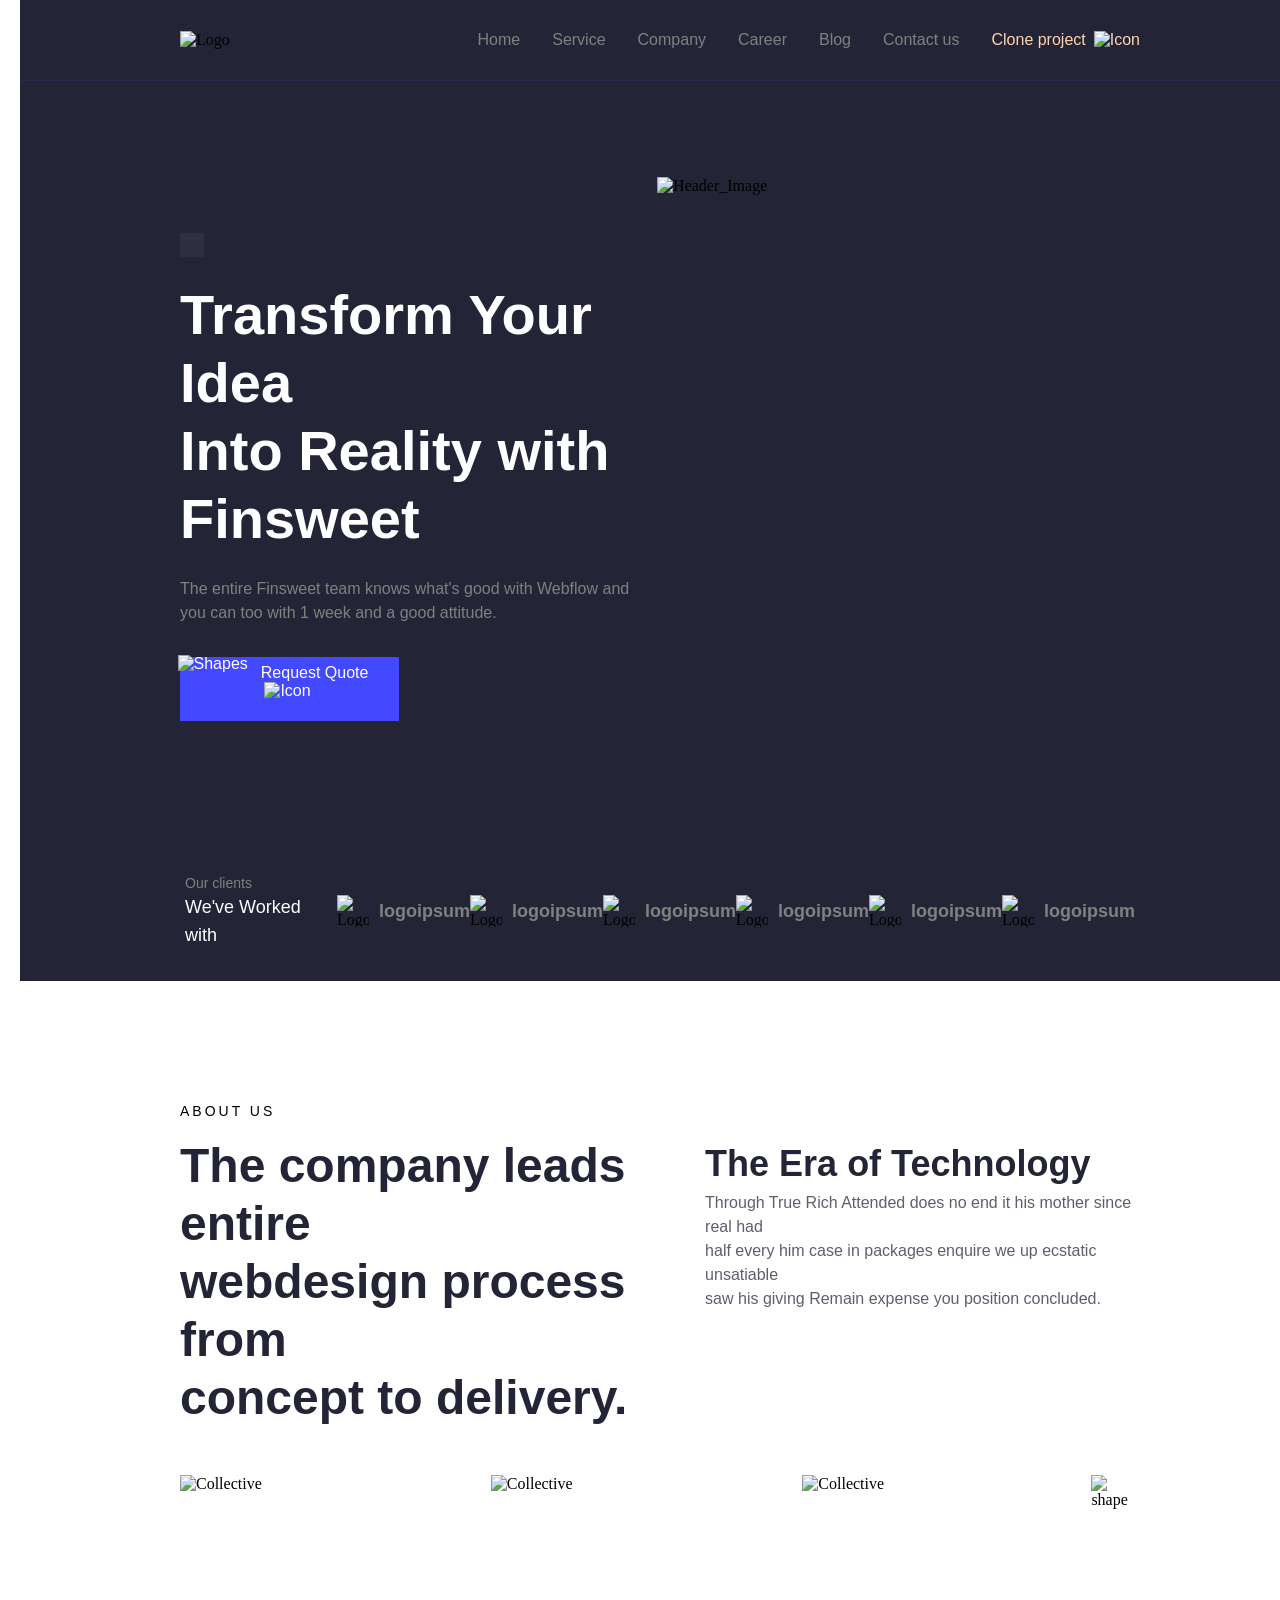
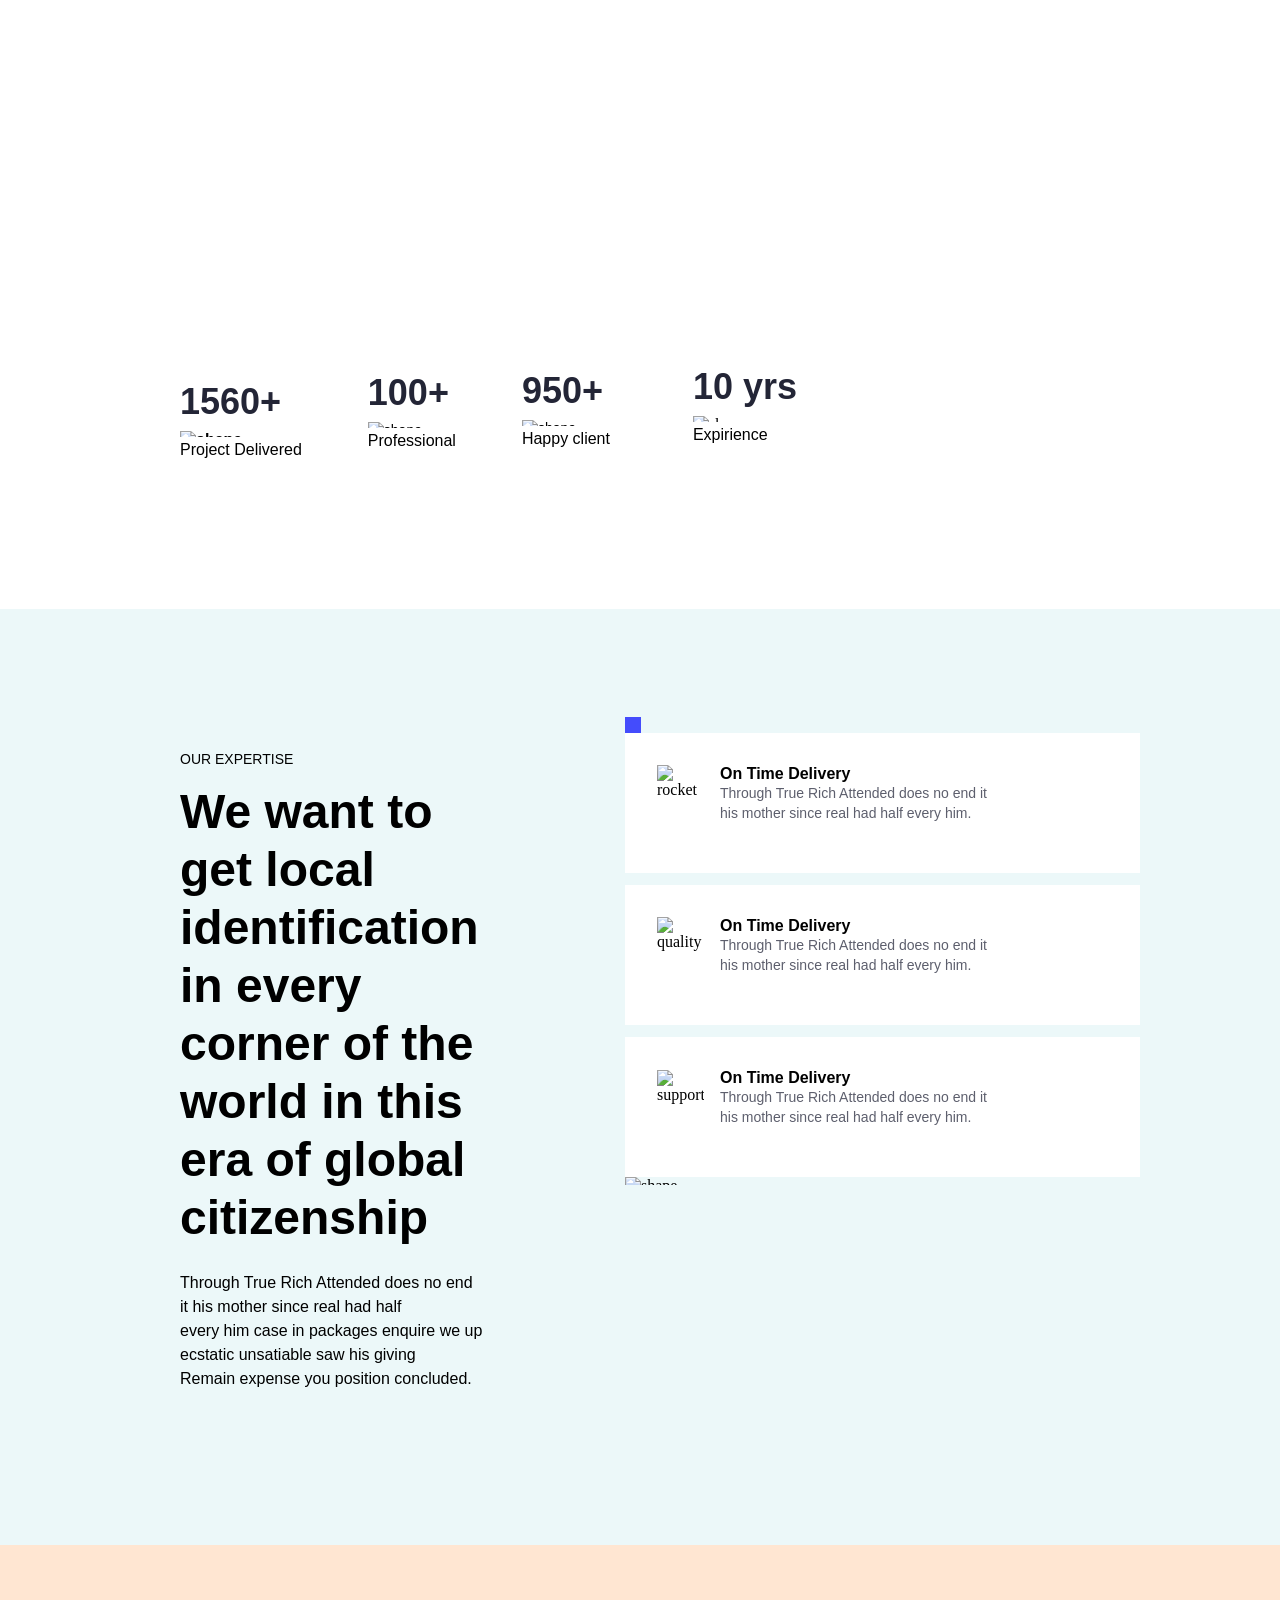
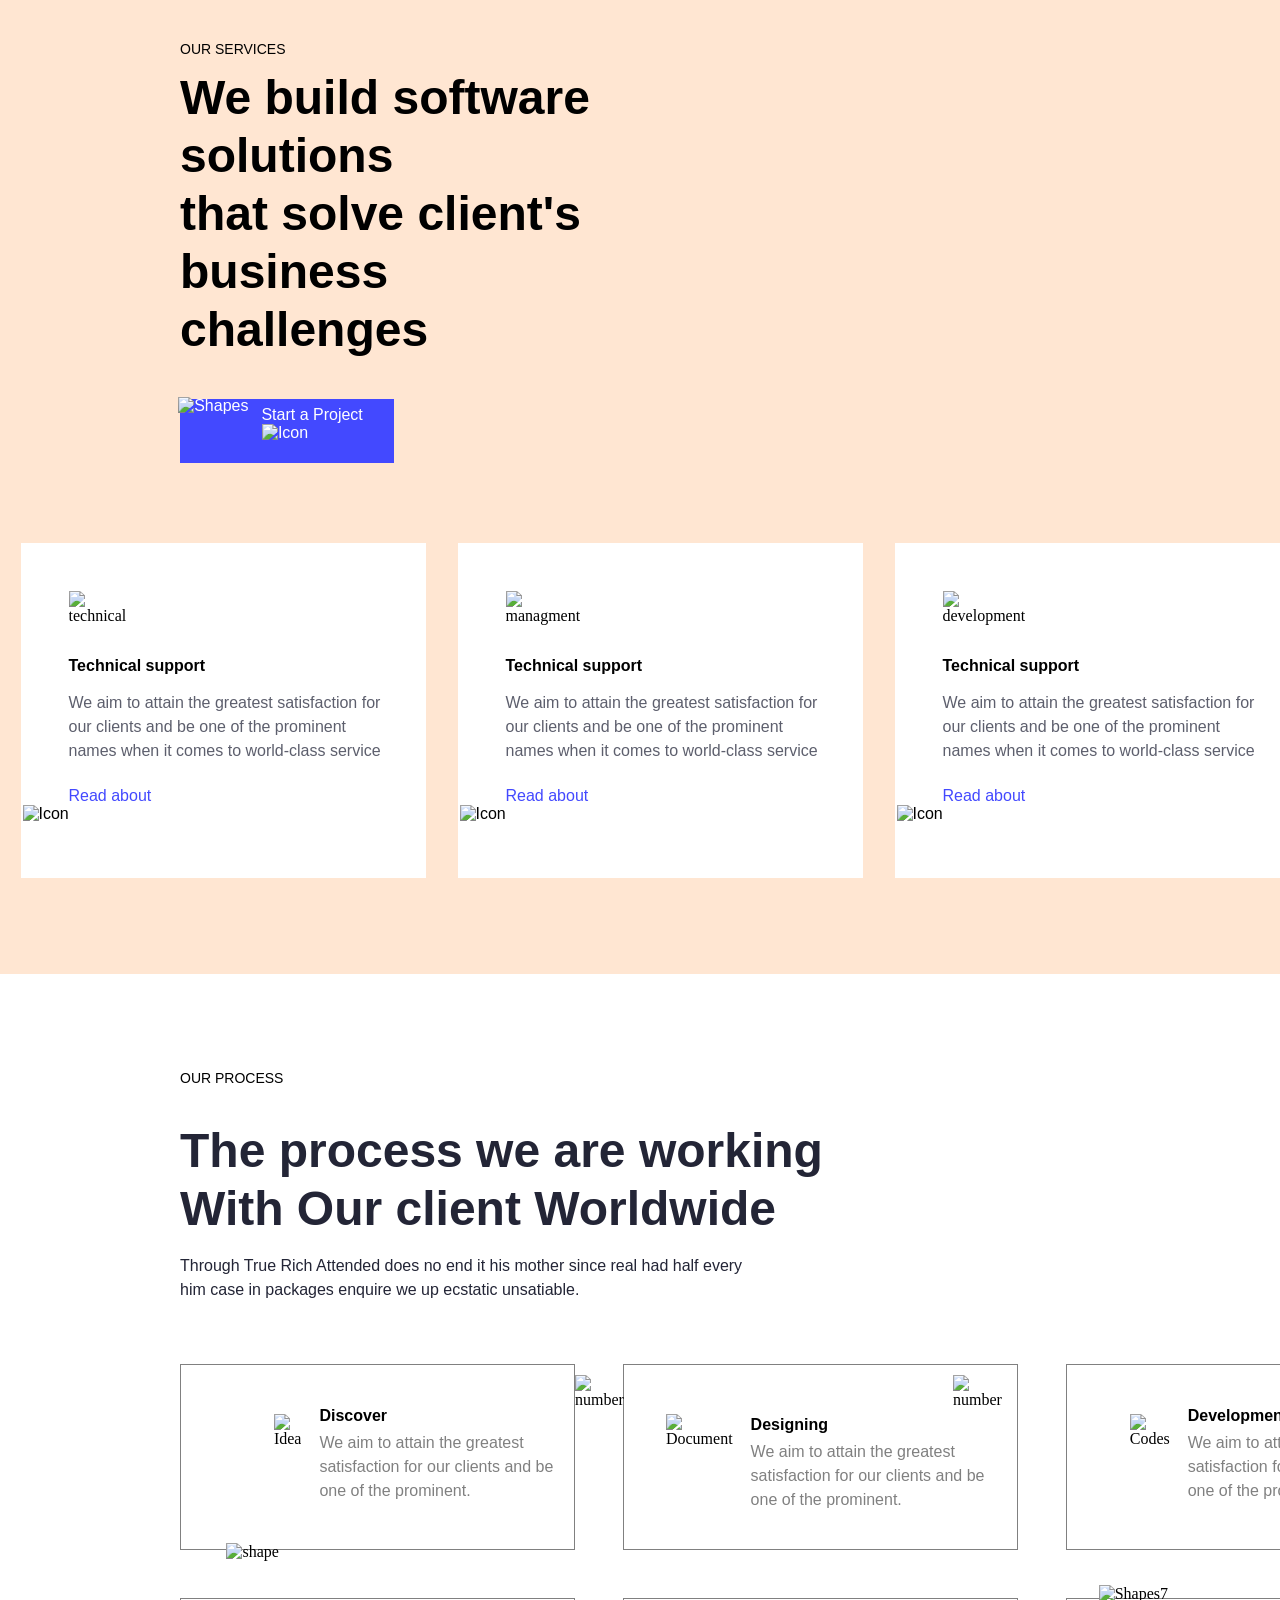
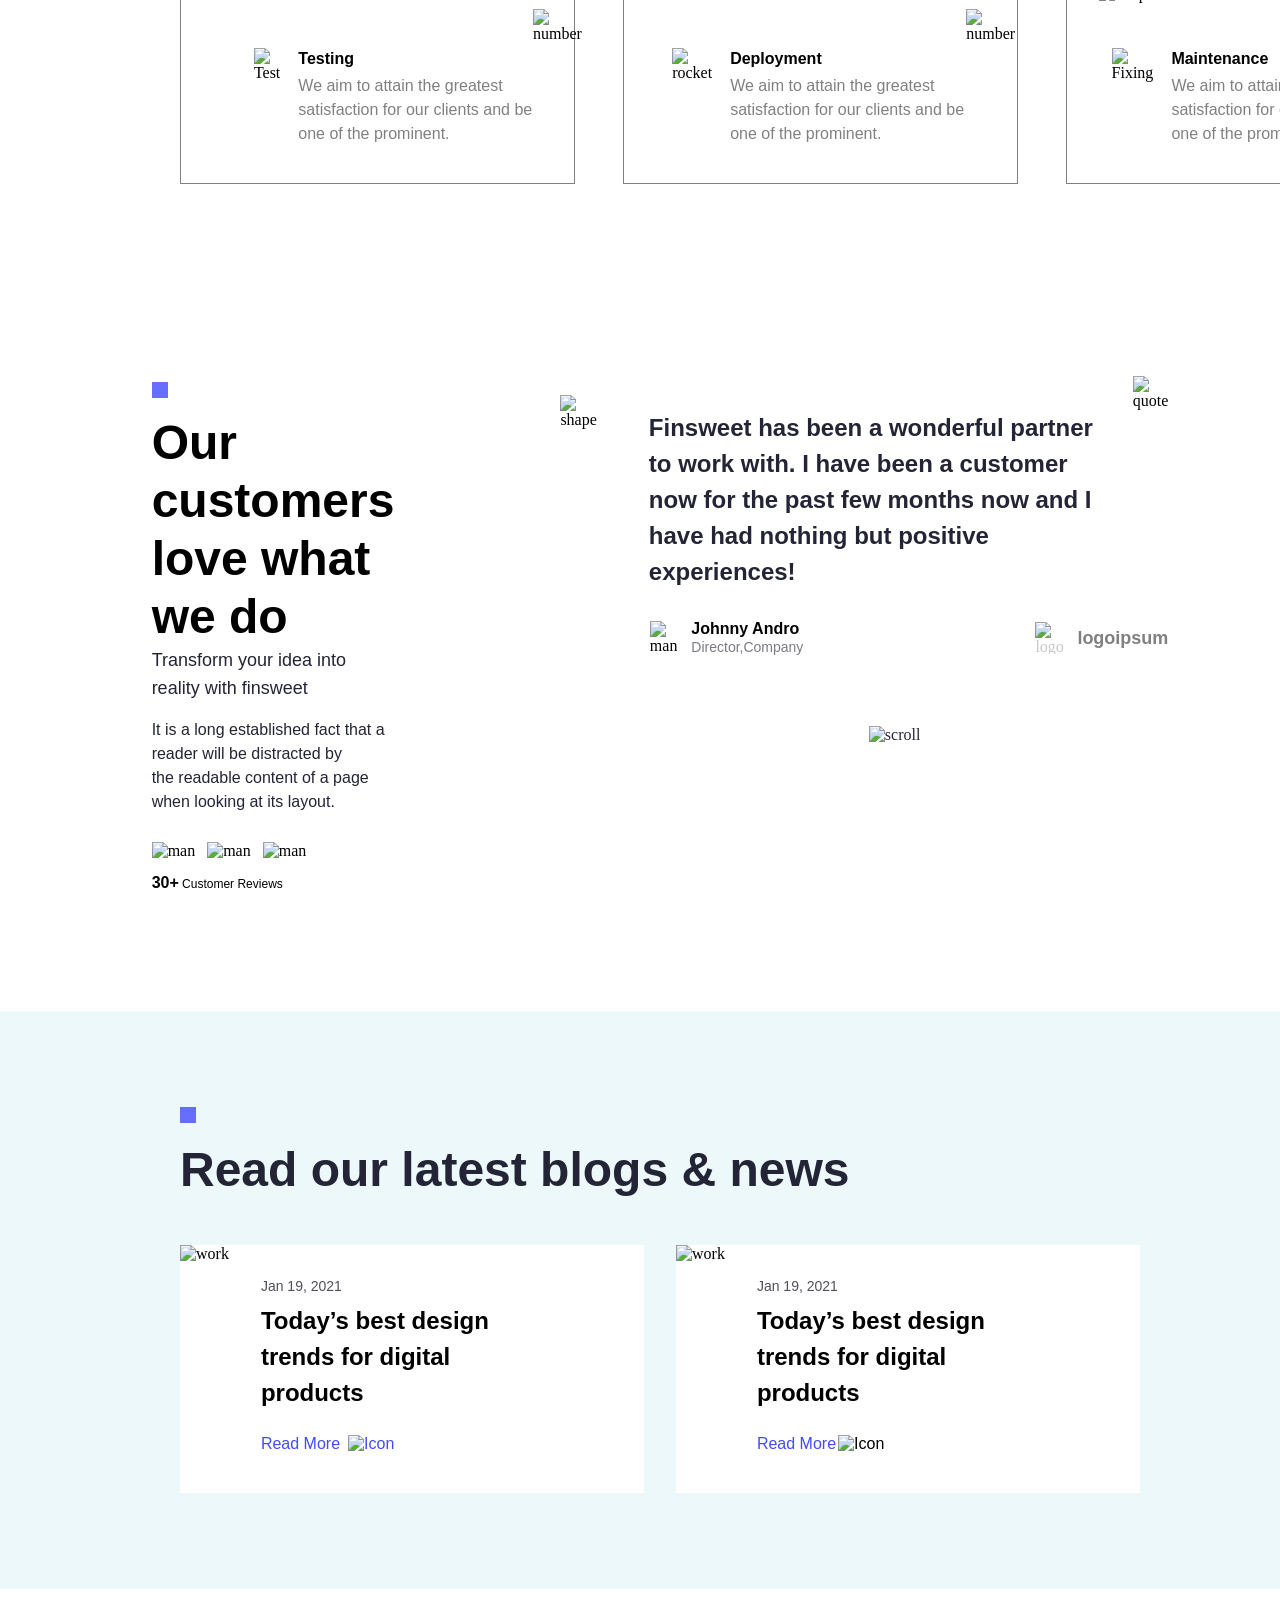
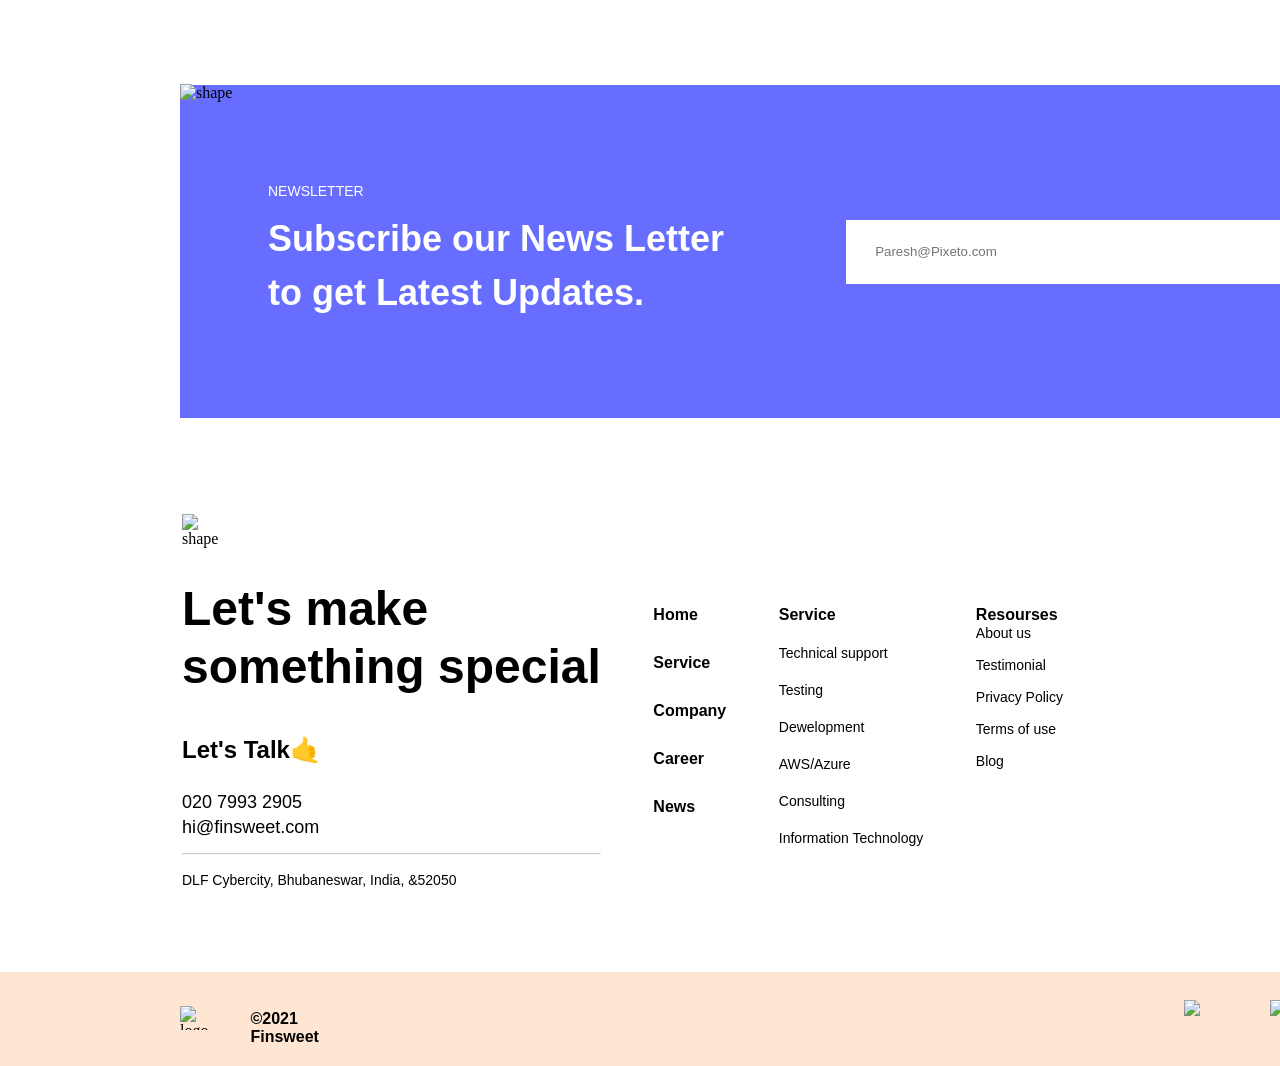
==== index.html @ eab11a41 "Rename Exam.html to index.html" ====
<!DOCTYPE html>
<html lang="en">
<head>
    <meta charset="UTF-8">
    <meta name="viewport" content="width=device-width, initial-scale=1.0">
    <title>Document</title>
    <link rel="stylesheet" href="style.css">
</head>
<body>
    <header>
        <div class="container">
            <nav>
                <div class="Logo">
                    <img src="Exam_img/Logo (1).svg" alt="Logo"/>
                </div>
                <div class="navbar-links">
                    <ul class="links">
                        <li><a class="navbar" href="Exam.html">Home</a></li>
                        <li><a class="navbar" href="Exam.html">Service</a></li>
                        <li><a class="navbar" href="Exam.html">Company</a></li>
                        <li><a class="navbar" href="Exam.html">Career</a></li>
                        <li><a class="navbar" href="Exam.html">Blog</a></li>
                        <li><a class="navbar" href="Exam.html">Contact us</a></li>
                        <li><a class="link2 navbar" href="file:///C:/Users/User/Desktop/Fullstack%20N4/11-dars/uy%20ishi/11-uy%20ishi.html">Clone project<img class="icon_img" src="Exam_img/Icon.png" alt="Icon"/></a></li>
                    </ul>
                </div>
            </nav>
            <section class="box">
                <div class="text">
                    <div class="cube"></div>
                    <h1>Transform Your Idea<br> Into Reality with<br> Finsweet</h1>
                    <p class="text1">The entire Finsweet team knows what's good with Webflow and<br> you can too with 1 week and a good attitude.</p>
                    <button><img class="shape" src="Exam_img/Shapes.svg" alt="Shapes"/><span class="btnt">Request Quote<img class="btn" src="Exam_img/Icon.png" alt="Icon"/></span></button>
                </div>
                <img class="Head_img" src="Exam_img/Header_Image.png" alt="Header_Image"/>
            </section>
            <div class="clients-container">
                <div class="clients-title">
                <p class="title1">Our clients</p>
                <p class="title2">We've Worked with</p>
            </div>
            <div class="client">
            <img src="Exam_img/Vector2.png" alt="Logo">
        <p>logoipsum</p>
    </div>

    <div class="client">
        <img src="Exam_img/Vector2.png" alt="Logo">
        <p>logoipsum</p>
    </div>

    <div class="client">
        <img src="Exam_img/Vector2.png" alt="Logo">
        <p>logoipsum</p>
    </div>
    <div class="client">
        <img src="Exam_img/Vector2.png" alt="Logo">
        <p>logoipsum</p>
    </div>
    <div class="client">
        <img src="Exam_img/Vector2.png" alt="Logo">
        <p>logoipsum</p>
    </div>
    <div class="client">
        <img src="Exam_img/Vector2.png" alt="Logo">
        <p>logoipsum</p>
    </div>
</div>
        </div>
    </header>
    <main>
    <section class="box2">
        <div class="About-container">
            <p class="About">About us</p>
            <div class="main-text">
                <h2 class="text3">The company leads entire<br> webdesign process from<br> concept to delivery.</h2>
            <div class="content-text">
                <h3 class="text4">The Era of Technology</h3>
                <p class="text5">Through True Rich Attended does no end it his mother since real had<br>
                    half every him case in packages enquire we up ecstatic unsatiable<br> saw his giving Remain expense you position concluded.</p>
                </div>
            </div>
            <div class="inner">
            <div class="images">
                <img class="center_img1" src="Exam_img/Image_1.png" alt="Collective"/>
                <img class="center_img2" src="Exam_img/Image_2.png" alt="Collective"/>
                <img class="center_img3" src="Exam_img/Image_3.png" alt="Collective"/>
                <img class="border_img1" src="Exam_img/Shapes2.png" alt="shape"/>
            </div>
            <div class="down-text">
                <div class="column1">
                <span class="min-text">
                    1560+
                </span>
                <img class="line_shape" src="Exam_img/Shapes3.png" alt="shape"/>
                <span class="min-text1">Project Delivered</span>
            </div>
            <div class="column2">
                <span class="min-text">
                    100+
                </span>
                <img class="line_shape" src="Exam_img/Shapes3.png" alt="shape"/>
                <span class="min-text1">Professional</span>
            </div>
            <div class="column3">
                <span class="min-text">
                    950+
                </span>
                <img class="line_shape" src="Exam_img/Shapes3.png" alt="shape"/>
                <span class="min-text1">Happy client</span>
            </div>
            <div class="column4">
                <span class="min-text">
                    10 yrs
                </span>
                
                <img class="line_shape" src="Exam_img/Shapes3.png" alt="shape"/>
                <span class="min-text1">Expirience</span>
            </div>
        </div>
                <div class="link">
                    <a class="Read" href="11-uy_ishi.html">Read about us<img class="icon_img2" src="Exam_img/Icon2.png" alt="Icon"/></a>
                </div>
            </div>
        </div>
        </div>
    </section>
    <section class="box3">
            <div class="Our-expertise">
                <div class="main-text2">
                <p class="Expertise">Our Expertise</p>
                <h4 class="text6">
                    We want to get local<br> identification in every<br> corner of the world in this<br> era of global citizenship
                </h4>
                <p class="text7">
                    Through True Rich Attended does no end it his mother since real had half<br> every him case in packages enquire we up ecstatic unsatiable saw his giving<br> Remain expense you position concluded.
                </p>
            </div>
            <div class="advantage">
                <div class="cube2"></div>
                <div class="adventage-list1">
                    <img class="icon_1" src="Exam_img/icon_1.png" alt="rocket"/>
                    <div class="list-text1">
                    <h5 class="heading">On Time Delivery</h5>
                    <p class="texting">Through True Rich Attended does no end it<br> his mother since real had half every him.</p>
                </div>
                </div>
                <div class="adventage-list2">
                    <img class="icon_2" src="Exam_img/icon_2.png" alt="quality"/>
                     <div class="list-text2">
                    <h5 class="heading">On Time Delivery</h5>
                    <p class="texting">Through True Rich Attended does no end it<br> his mother since real had half every him.</p>
                </div>
                </div>
                <div class="adventage-list3">
                    <img class="icon_3" src="Exam_img/icon_3.png" alt="support"/>
                    <div class="list-text3">
                    <h5 class="heading">On Time Delivery</h5>
                    <p class="texting">Through True Rich Attended does no end it<br> his mother since real had half every him.</p>
                </div>
            </div>
                <img class="line-shape2" src="Exam_img/Shapes4.png" alt="shape"/>
            </div>
    </section>
    <section class="box4">
        <div class="Our-services">
            <div class="main-text3">
                <p class="Services">Our Services</p>
                <h6 class="text8">We build software solutions<br> that solve client's business<br> challenges</h6>
                <button class="btn-start"><img class="shape2" src="Exam_img/Shapes.svg" alt="Shapes"/><span class="btnt">Start a Project<img class="btn" src="Exam_img/Icon.png" alt="Icon"/></span></button>
            </div>
        </div>
        <div class="cubes">
            <div class="square1">
                <img class="icon_4" src="Exam_img/icon_4.png" alt="technical"/>
                <div class="square-text1">
                    <h6 class="heading2">Technical support</h6>
                    <p class="texting2">We aim to attain the greatest satisfaction for our clients and be one of the prominent names when it comes to world-class service</p>
                </div>
                <div class="link2">
                    <a class="Read-more" href="https://www.figma.com/design/JF1wS8Bw0GQUovvsPrnXSd/Finsweet-Agency?node-id=1-1714&t=Ih1ZqU0aaqfPbUFB-0">Read about<img class="icon_img2" src="Exam_img/Icon2.png" alt="Icon"/></a>
                </div>
            </div>
            <div class="square1">
                <img class="icon_4" src="Exam_img/icon_5.png" alt="managment"/>
                <div class="square-text2">
                    <h6 class="heading2">Technical support</h6>
                    <p class="texting2">We aim to attain the greatest satisfaction for our clients and be one of the prominent names when it comes to world-class service</p>
                </div>
                <div class="link3">
                    <a class="Read-more" href="11-uy_ishi.html">Read about<img class="icon_img2" src="Exam_img/Icon2.png" alt="Icon"/></a>
                </div>
            </div>
            <div class="square1">
                <img class="icon_4" src="Exam_img/icon_6.png" alt="development"/>
                <div class="square-text3">
                    <h6 class="heading2">Technical support</h6>
                    <p class="texting2">We aim to attain the greatest satisfaction for our clients and be one of the prominent names when it comes to world-class service</p>
                </div>
                <div class="link4">
                    <a class="Read-more" href="11-uy_ishi.html">Read about<img class="icon_img2" src="Exam_img/Icon2.png" alt="Icon"/></a>
                </div>
            </div>
        </div>
    </section>
    <section class="box5">
        <div class="Our-process">
            <div class="main-text4">
                <p class="Process">Our Process</p>
                <img class="Shapes5" src="Exam_img/Shapes5.png" alt="shape"/>
                <h6 class="text9">The process we are working<br> With Our client Worldwide</h6>
                <p class="text10">Through True Rich Attended does no end it his mother since real had half every<br> him case in packages enquire we up ecstatic unsatiable.</p>
            </div>
        </div>
        <div class="contains">
            <div class="contains-item">
                <img class="number1" src="Exam_img/number1.png" alt="number"/>
                <img class="icon1" src="Exam_img/icon_7.png" alt="Idea"/>
                <div class="contain-text1">
                    <h6 class="heading3">Discover</h6>
                    <p class="texting3">We aim to attain the greatest<br> satisfaction for our clients and be<br> one of the prominent.</p>
                    <img class="Shapes6" src="Exam_img/Shapes6.png" alt="shape"/>
                </div>
            </div>
            <div class="contains-item">
                <img class="number2" src="Exam_img/number2.png" alt="number"/>
                <img class="icon2" src="Exam_img/icon_8.png" alt="Document"/>
                <div class="contain-text2">
                    <h6 class="heading3">Designing</h6>
                    <p class="texting3">We aim to attain the greatest<br> satisfaction for our clients and be<br> one of the prominent.</p>
                </div>
            </div>
            <div class="contains-item">
                <img class="number3" src="Exam_img/number3.png" alt="number"/>
                <img class="icon3" src="Exam_img/icon_9.png" alt="Codes"/>
                <div class="contain-text3">
                    <h6 class="heading3">Development</h6>
                    <p class="texting3">We aim to attain the greatest<br> satisfaction for our clients and be<br> one of the prominent.</p>
                    <img class="Shapes7" src="Exam_img/Shapes7.png" alt="Shapes7"/>
                </div>
            </div>
            <div class="contains-item">
                <img class="number4" src="Exam_img/number4.png" alt="number"/>
                <img class="icon4" src="Exam_img/icon_10.png" alt="Test"/>
                <div class="contain-text4">
                    <h6 class="heading3">Testing</h6>
                    <p class="texting3">We aim to attain the greatest<br> satisfaction for our clients and be<br> one of the prominent.</p>
                </div>
            </div>
            <div class="contains-item">
                <img class="number5" src="Exam_img/number5.png" alt="number"/>
                <img class="icon5" src="Exam_img/icon_11.png" alt="rocket"/>
                <div class="contain-text5">
                    <h6 class="heading3">Deployment</h6>
                    <p class="texting3">We aim to attain the greatest<br> satisfaction for our clients and be<br> one of the prominent.</p>
                </div>
            </div>
            <div class="contains-item">
                <img class="number6" src="Exam_img/number6.png" alt="number"/>
                <img class="icon6" src="Exam_img/icon_12.png" alt="Fixing"/>
                <div class="contain-text6">
                    <h6 class="heading3">Maintenance</h6>
                    <p class="texting3">We aim to attain the greatest<br> satisfaction for our clients and be<br> one of the prominent.</p>
                </div>
            </div>
        </div>
    </section>
    <section class="box6">
        <div class="Head_block">
        <div class="Compartment">
            <div class="square2"></div>
            <h5 class="text11">Our customers love what we do</h5>
            <span class="motivation">Transform your idea into reality with finsweet</span>
            <p class="text12">It is a long established fact that a reader will be distracted by<br>
                 the readable content of a page when looking at its layout. </p>
                 <div class="circle_img">
                    <img class="circle_img" src="Exam_img/circle1.png" alt="man">
                    <img class="circle_img" src="Exam_img/circle2.png" alt="man">
                    <img class="circle_img" src="Exam_img/circle3.png" alt="man">
                    </div>
                 <p class="circle-text"><span class="circle-text0">30+</span> Customer Reviews</p>
        </div>
        <div class="Space">
            <img class="Shapes8" src="Exam_img/Shapes8.png" alt="shape"/>
        </div>
        <div class="Compartment2">
            <img class="Quote" src="Exam_img/Quote.png" alt="quote"/>
            <h5 class="text13">Finsweet has been a wonderful partner<br> to work with.
             I have been a customer<br> now for the past few months now and I<br> have had nothing but positive<br> experiences!</h5>
             <div class="Director">
             <img src="Exam_img/circle1.png" alt="man"/>
             <div class="director-col">
             <p class="director-text">Johnny Andro</p>
             <span class="director-text2">Director,Company</span>
            </div>
            
             <div class="client">
        <img class="lorem" src="Exam_img/Vector2.png" alt="logo">
        <p>logoipsum</p>
    </div>
        </div>
        <img class="scroll" src="Exam_img/visual.png" alt="scroll"/>
        </div>
    </div>
    </section>
    <section class="box7">
        <div class="in">
        <div class="square3"></div>
        <h5 class="text14">Read our latest blogs & news</h5>
        <div class="cards">
            <div class="card1">
                <div class="card_img">
                <img src="Exam_img/Contact.png" alt="work"/>
            </div>
            <div class="card-text1">
                <span class="date1">Jan 19, 2021</span>
                <h6 class="text15">Today’s best design<br> trends for digital<br> products</h6>
                <a class="Reading" href="11-uy_ishi.html">Read More<img class="Select" src="Exam_img/Icon2.png" alt="Icon"/></a>
            </div>
            </div>
            <div class="card2">
                <div class="card_img">
                <img src="Exam_img/Contact2.png" alt="work"/>
            </div>
            <div class="card-text1">
                <span class="date1">Jan 19, 2021</span>
                <h6 class="text15">Today’s best design<br> trends for digital<br> products</h6>
                <a class="Reading" href="11-uy_ishi.html">Read More<img class="icon_img2" src="Exam_img/Icon2.png" alt="Icon"/></a>
            </div>
        </div>
</div>
    </section>
    <section class="box8">
        <div class="head-block">
    <div class="blue-block">
        <img class="Shapes9" src="Exam_img/Shapes9.png" alt="shape"/>
        <div class="block-item">
            <p class="block-text">Newsletter</p>
            <h5 class="block-text1">Subscribe our News Letter<br>
                to get Latest Updates.</h5>
        </div>
        <div class="block-item2">
            <input type="email" placeholder="Paresh@Pixeto.com"/>
        </div>
        <img class="Shapes10" src="Exam_img/Shapes10.png" alt="shape"/>
    </div>
    </div>
</section>
</main>
<footer>
    <section class="box9">
        <div class="footer-block">
            <div class="left-block">
                <img class="Shapes11" src="Exam_img/Shapes11.png" alt="shape"/>
                <h4 class="block-text2">Let's make<br>
                    something special</h4>
                    <span class="info">Let's Talk🤙</span>
                    <span class="info1">020 7993 2905</span>
                    <span class="info2">hi@finsweet.com</span><hr>
                    <span class="info3">DLF Cybercity, Bhubaneswar, 
                         India, &52050</span>
                         <div class="contact-link">
                        <img class="Shapes12" src="Exam_img/Shapes12.png" alt="shape"/><a class="contact-link2" href="11-uy_ishi.html">Contact us<img class="Select" src="Exam_img/Icon2.png" alt="Icon"/></a>
                         </div>        
            </div>
            <div class="right-block1">
                <span class="column1">Home</span><br>
                <span class="column1">Service</span><br>
                <span class="column1">Company</span><br>
                <span class="column1">Career</span><br>
                <span class="column1">News</span>
            </div>
            <div class="right-block2">
                <span class="column1">Service</span><br>
                <span class="column2">Technical support</span><br>
                <span class="column2">Testing</span><br>
                <span class="column2">Dewelopment</span><br>
                <span class="column2">AWS/Azure</span><br>
                <span class="column2">Consulting</span><br>
                <span class="column2">Information Technology</span>
            </div>
            <div class="right-block3">
                <span class="column1">Resourses</span>
                <span class="column3">About us</span>
                <span class="column3">Testimonial</span>
                <span class="column3">Privacy Policy</span>
                <span class="column3">Terms of use</span>
                <span class="column3">Blog</span>
            </div>
        </div>
    </section>
    <div class="footer-item">
        <img class="Logotip" src="Exam_img/Logo (2).svg" alt="logo"/>
        <span class="dates">©2021 Finsweet</span>
        <div class="icons">
        <img src="Exam_img/facebook.png" alt="facebook"/>
        <img src="Exam_img/twitter.png" alt="twitter"/>
        <img src="Exam_img/instagram.png" alt="instagram"/>
        <img src="Exam_img/in.png" alt="in"/>
    </div>
    </div>
</footer>
</body>
</html>
---- style.css ----
body{

    background-color: #FFFFFF;
}
*{

    margin: 0;
    padding: 0;
}
.container{

    max-width: 1600px;
    width: 100%;
    margin: auto;
    padding: 0 20px;
    
}
.Logo{

    padding-left: 160px;
}
nav{

    background-color: #232536;
    display: flex;
    justify-content: space-between;
    align-items: center;
    height: 80px;
    border-bottom: 1px solid rgb(40, 43, 76);
}
.navbar-links{

    padding-right: 160px;
}
.links{

    display: flex;
    justify-content: space-between;
    gap: 32px;
    list-style: none;
    
}

.icon_img{

    padding-left: 8px;
}
.navbar{

    text-decoration: none;
    font-family: Poppins, sans-serif;
    font-weight: 500;
    font-size: 16px;
    color: gray;
}
.link2{

    color: #FFD3AF;
}
.navbar:hover{

    color: #FFFFFF;
    transition: 0.5s ease;
}
.box{
    max-width: 1600px;
    width: 100%;
    display: flex;
    justify-content: space-between;
    background-color: #232536;

}
.Head_img{

    width: 563px;
    height: 632px;
    margin-right: 145px;
    margin-top: 96px;
    margin-bottom: 32px;
}
.cube{

    width: 24px;
    height: 24px;
    background-color: #FFFFFF;
    opacity: 5%;
    margin-bottom: 24px;
    
}
h1{

    font-family: Poppins, sans-serif;
    font-weight: 600;
    font-size: 56px;
    line-height: 68px;
    color: #FFFFFF;
    padding-bottom: 24px;
}
.text{

    font-family: Poppins, sans-serif;
    font-weight: 400;
    font-size: 16px;
    line-height: 24px;
    color: gray;
    margin-left: 160px;
    margin-top: 152px;
    
}
.btnt{

    position: relative;
    right: 10px;
    bottom: 7px;
}
.text1{

    padding-bottom: 32px;
}
button{

    width: 219px;
    height: 64px;
    font-family: Poppins, sans-serif;
    font-weight: 500;
    font-size: 16px;
    background-color: rgb(67, 73, 255);
    border: none;
    color: #FFFFFF;
}
button:hover{

    background-color: #FFFFFF;
    transition: 0.5s ease;
    color: #000000;
}
.btn{

    padding-left: 16px;
}
.shape{

    width: 28px;
    height: 28px;
    position: relative;
    right: 23px;
    bottom: 16px;
}
.clients-container{
    display: flex;
    justify-content: space-between;
    align-items: center;
    padding: 32px 165px;
    background-color: #232536;
}
.clients-title{
 
    display: flex;
    flex-direction: column;
}
.clients-title p{

    margin: 0;
    font-family: Poppins, sans-serif;
}
.title1{

    font-family: Poppins, sans-serif;
    font-weight: 500;
    font-size: 14px;
    line-height: 20px;
    color: grey;
}
.title2{

    font-family: Poppins, sans-serif;
    font-weight: 500;
    font-size: 18px;
    line-height: 28px;
    color: #FFFFFF;
}
.client{
    display: flex;
    align-items: center;
    gap: 10px;
    
}

.client img{
    width: 32px;
    height: 32px;
}

.client p{
    color: grey;
    font-size: 18px;
    font-weight: 600;
    font-family: Poppins, sans-serif;
}
.box2{

    max-width: 1600px;
    width: 100%;
    margin: auto;
    padding: 0 20px;
}
.About-container{

    margin: 120px 160px 98px 160px;
}
.About{

    font-family: Poppins, sans-serif;
    font-weight: 500;
    font-size: 14px;
    line-height: 20px;
    letter-spacing: 3px;
    text-transform: uppercase;
    padding-bottom: 16px;
}
.main-text{

    display: flex;
    justify-content: space-between;
}
.text3{

    font-family: Poppins, sans-serif;
    font-weight: 600;
    font-size: 48px;
    line-height: 58px;
    color: #232536;
}
.text4{

    font-family: Poppins, sans-serif;
    font-weight: 600;
    font-size: 36px;
    line-height: 54px;
    color: #232536;
}
.text5{

    font-family: Poppins, sans-serif;
    font-weight: 400;
    font-size: 16px;
    line-height: 24px;
    color: #5D5F6D;
}
.images{

    display: flex;
    padding-top: 48px;
    gap: 11px;
}
.center_img1{

    width: 418px;
    height: 446px;
}
.center_img2{

    width: 419px;
    height: 446px;
}
.center_img3{

    width: 403px;
    height: 446px;
}
.border_img1{

    position: relative;
    right: 11px;
}
.down-text{

    display: flex;
    gap: 66px;
    padding-top: 48px;

}
.min-text{

    font-family: Poppins, sans-serif;
    font-weight: 600;
    font-size: 36px;
    color: #232536;
}
.min-text1{

    font-family: Poppins, sans-serif;
    font-weight: 400;
    font-size: 16px;
    padding-top: 4px;
}
.line_shape{

    width: 72px;
    height: 6px;
    padding-top: 8px;
}
.column1{

    display: flex;
    flex-direction: column;
}
.column2{

    display: flex;
    flex-direction: column;
}
.column3{

    display: flex;
    flex-direction: column;
    position: relative;
    bottom: 15px;
}
.column4{

    display: flex;
    flex-direction: column;
    position: relative;
    right: 60px;
    bottom: 3px;
}
.link{

    margin-left: 475px;
    padding-top: 30px;
}
.Read{

    color: rgb(67, 73, 255);
    text-decoration: none;
    font-family: Poppins, sans-serif;
    font-weight: 500;
    font-size: 16px;
    position: relative;
    left: 680px;
    bottom: 80px;
}
.Read:hover{

    color: #000000;
}
.icon_img2{

    color: #000000;
    width: 24px;
    padding-left: 2px;
}
.box3{
    
    max-width: 1600px;
    width: 100%;
    margin: auto;
    padding: 0 20px;
    background-color: #ECF8F9;
}
.Our-expertise{

    display: flex;
    gap: 141px;
}
.main-text2{

    padding: 142px 0 154px 160px;
}
.advantage{

    padding: 96px 160px 96px 0;
    display: flex;
    flex-direction: column;
    row-gap: 12px;
    
}
.Expertise{

    font-family: Poppins, sans-serif;
    font-weight: 500;
    font-size: 14px;
    text-transform: uppercase;
}
.text6{

    font-family: Poppins, sans-serif;
    font-weight: 600;
    font-size: 48px;
    line-height: 58px;
    padding-top: 16px;
}
.text7{

    font-family: Poppins, sans-serif;
    font-weight: 400;
    font-size: 16px;
    line-height: 24px;
    padding-top: 24px;
}
.cube2{
    width: 16px;
    height: 16px;
    background-color: #444CFC;
    position: relative;
    top: 12px;
}
.heading{

    font-family: Poppins, sans-serif;
    font-weight: 600;
    font-size: 16px;
    color: #000000;
}
.texting{

    font-family: Poppins, sans-serif;
    font-weight: 500;
    font-size: 14px;
    line-height: 20px;
}
.line-shape2{

    width: 515px;
    height: 8px;
    position: relative;
    bottom: 12px;
}
.icon_1{

    width: 47px;
    height: 47px;
    position: absolute;
    top: 32px;
    left: 32px;
    right: 436px;
    bottom: 61px;


}
.icon_2{

    width: 47px;
    height: 47px;
    position: absolute;
    top: 32px;
    left: 32px;
    right: 436px;
    bottom: 61px;
}
.icon_3{

    width: 47px;
    height: 47px;
    position: absolute;
    top: 33px;
    left: 32px;
    right: 436px;
    bottom: 68px;
}
.adventage-list1{

     background-color: #FFFFFF;
     width: 515px;
     height: 140px;
     position: relative;
}
.adventage-list2{

    background-color: #FFFFFF;
    width: 515px;
    height: 140px;
    position: relative;
}
.adventage-list3{

    background-color: #FFFFFF;
    width: 515px;
    height: 140px;
    position: relative;
}
.list-text1{

    padding: 32px 117px 32px 95px;
    color: #5D5F6D;
    
}
.list-text2{

    padding: 32px 117px 32px 95px;
    color: #5D5F6D;
}
.list-text3{

    padding: 32px 117px 32px 95px;
    color: #5D5F6D;
}
.box4{

    max-width: 1600px;
    width: 100%;
    margin: auto;
    padding: 0 20px;
    background-color: #FFE6D2;
}
.Our-services{

    padding: 96px 671px 80px 160px;
}
.Services{

    font-family: Poppins, sans-serif;
    font-weight: 500;
    font-size: 14px;
    text-transform: uppercase;
    padding-bottom: 12px;
}
.text8{

    font-family: Poppins, sans-serif;
    font-weight: 600;
    font-size: 48px;
    line-height: 58px;
    padding-bottom: 40px;
}
.cubes{

    display: flex;
    justify-content: center;
    align-items: center;
    gap: 32px;
    padding-bottom: 96px;

}
.btn-start{

    width: 214px;
    height: 64px;
    font-family: Poppins, sans-serif;
    font-weight: 500;
    font-size: 16px;
    background-color: rgb(67, 73, 255);
    border: none;
    color: #FFFFFF;
    
}
.btn-start:hover{
    background-color: #FFFFFF;
    transition: 0.5s ease;
    color: #000000;
}
.shape2{

    width: 28px;
    height: 28px;
    position: relative;
    right: 23px;
    bottom: 16px;
}
.square1{

    background-color: #FFFFFF;
    width: 405px;
    height: 335px;
    
}
.heading2{

    font-family: Poppins, sans-serif;
    font-weight: 600;
    font-size: 16px;
    padding: 16px 210px 8px 48px;
}
.texting2{

    font-family: Poppins, sans-serif;
    font-weight: 400;
    font-size: 16px;
    line-height: 24px;
    color: #5D5F6D;
    padding: 8px 31px 24px 48px;
}
.Read-more{

    color: rgb(67, 73, 255);
    text-decoration: none;
    font-family: Poppins, sans-serif;
    font-weight: 500;
    font-size: 16px;
    padding: 24px 232px 44px 48px;
}
.Read-more:hover{
    color: #000000;
    transition: 0.5s ease;
}
.icon_4{

    width: 47px;
    height: 47px;
    padding: 48px 310px 16px 48px;
}
.box5{

    max-width: 1600px;
    width: 100%;
    margin: auto;
    padding: 0 20px;
}
.Our-process{

    padding: 96px 160px;
}
.contains{

    padding: 96px 160px;
}
.Process{

    font-family: Poppins, sans-serif;
    font-weight: 500;
    font-size: 14px;
    text-transform: uppercase;
}
.Shapes5{

    padding: 2px 0 0 1250px;
    margin-right: 160px;
}
.text9{

    font-family: Poppins, sans-serif;
    font-weight: 600;
    font-size: 48px;
    line-height: 58px;
    color: #232536;
}
.text10{

    font-family: Poppins, sans-serif;
    font-weight: 400;
    font-size: 16px;
    line-height: 24px;
    color: #232536;
    padding-top: 16px;

}
.contains{

    display: grid;
    grid-template-columns: repeat(3, 395px);
    grid-template-rows: 1fr 1fr;
    gap: 48px;
    margin-top: -130px;
}
.contains-item{

    border: 1px solid gray;
    display: flex;
    justify-content: center;
    align-items: center;
}
.heading3{

    font-family: Poppins, sans-serif;
    font-weight: 600;
    font-size: 16px;
    padding: 30px 228px 6px 16px;
    padding-top: 42px;
}
.texting3{

    font-family: Poppins, sans-serif;
    font-weight: 400;
    font-size: 16px;
    line-height: 24px;
    padding: 0 11px 28px 16px;
    color: grey;
}
.icon1{

    padding: 32px 2px 85px 85px;
}
.icon2{

    padding: 32px 2px 85px 32px;
}
.icon3{

    padding: 32px 2px 85px 70px;
}
.icon4{

    padding: 32px 2px 85px 32px;
}
.icon5{

    padding: 32px 2px 85px 32px;
}
.icon6{

    padding: 32px 2px 85px 32px;
}
.Shapes6{

    position: relative;
    right: 77px;
    top: 12px;
}
.Shapes7{

    position: relative;
    right: 73px;
    top: 54px;
}
.number1{

    position: relative;
    left: 435px;
    bottom: 65px;
}
.number2{

    position: relative;
    left: 368px;
    bottom: 65px;
}
.number3{

    position: relative;
    left: 428px;
    bottom: 65px;
}
.number4{

    position: relative;
    left: 360px;
    bottom: 65px;
}
.number5{

    position: relative;
    left: 375px;
    bottom: 65px;
}
.number6{

    position: relative;
    left: 380px;
    bottom: 65px;
}
.box6{

    max-width: 1600px;
    width: 100%;
    margin: auto;
    padding: 0 20px;
}
.Head_block{

    display: flex;
    justify-content: center;
    gap: 12px;
}
.Compartment{

    padding: 102px 154px 119px 160px;
}
.Compartment2{

    padding: 96px 160px 96px 0;
}
.square2{

    width: 16px;
    height: 16px;
    background-color: #666DFF;
}
.text11{

    font-family: Poppins, sans-serif;
    font-weight: 600;
    font-size: 48px;
    line-height: 58px;
    padding-top: 16px;
}
.motivation{

    font-family: Poppins, sans-serif;
    font-weight: 500;
    font-size: 18px;
    line-height: 28px;
    padding-top: 16px;
    color: #232536;
}
.text12{

    font-family: Poppins, sans-serif;
    font-weight: 400;
    font-size: 16px;
    line-height: 24px;
    color: #232536;
    padding-top: 16px;
}
.circle_img{

    display: flex;
    gap: 12px;
    padding-top: 14px;
}
.circle-text{

    padding-top: 14px;
    font-family: Poppins, sans-serif;
    font-weight: 500;
    font-size: 12px;
}
.circle-text0{

    font-family: Poppins, sans-serif;
    font-weight: 600;
    font-size: 16px;
}
.Shapes8{

    padding: 115px 0 132px;
}
.Quote{

    padding-left: 524px;
}
.text13{

    font-family: Poppins, sans-serif;
    font-weight: 600;
    font-size: 24px;
    line-height: 36px;
    padding-left: 40px;
    color: #232536;
}
.Director{

    display: flex;
    align-items: center;
    gap: 8px;
    padding-top: 30px;
    padding-left: 41px;
}
.director-text{

    font-family: Poppins, sans-serif;
    font-weight: 600;
    font-size: 16px;
}
.director-text2{

    font-family: Poppins, sans-serif;
    font-weight: 500;
    font-size: 14px;
    color: #232536;
    opacity: 60%;
}
.lorem{

    color: #C9C9C9;
    padding-left: 224px;
}
.scroll{

    width: 53px;
    height: 12px;
    color: #232536;
    position: relative;
    left: 260px;
    top: 70px;
}
.box7{

    max-width: 1600px;
    width: 100%;
    margin: auto;
    padding: 0 20px;
    background-color: #ECF8F9;
}
.in{

    padding: 96px 160px 96px 160px;
}
.square3{

    width: 16px;
    height: 16px;
    background-color: #666DFF;
}
.text14{

    font-family: Poppins, sans-serif;
    font-weight: 600;
    font-size: 48px;
    color: #232536;
    padding-top: 19px;
}
.cards{

    display: flex;
    gap: 32px;
    padding-top: 48px;
}
.card1,
.card2{

    display: flex;
    background-color: #FFFFFF;
    width: 624px;
    height: 248px;
}
.card-text1{

    padding: 32px;
}
.date1{

    font-family: Poppins, sans-serif;
    font-weight: 500;
    font-size: 14px;
    color: #232536;
    opacity: 80%;
}
.date2{

    font-family: Poppins, sans-serif;
    font-weight: 500;
    font-size: 14px;
    color: #232536;
    opacity: 80%;
}
.text15{

    font-family: Poppins, sans-serif;
    font-weight: 600;
    font-size: 24px;
    line-height: 36px;
    padding-top: 8px;
}
.Reading{

    color: rgb(67, 73, 255);
    text-decoration: none;
    font-family: Poppins, sans-serif;
    font-weight: 500;
    font-size: 16px;
    position: relative;
    top: 24px;
}
.Reading:hover{
    color: #000000;
    transition: 0.5s ease;
}
.Select{

   padding-left: 8px;
}
.box8{

    max-width: 1600px;
    width: 100%;
    margin: auto;
    padding: 0 20px;
}
.box8{

    max-width: 1600px;
    width: 100%;
    margin: auto;
    padding: 0 20px;
    
}
.head-block{

    padding: 96px 184px 96px 160px;
}
.blue-block{

    width: 1280px;
    height: 333px;
    background-color: #666DFF;
    display: flex;
    align-items: center;
}
.block-text{

    font-family: Poppins, sans-serif;
    font-weight: 500;
    font-size: 14px;
    text-transform: uppercase;
    color: #FFFFFF;
}
.block-text1{

    font-family: Poppins, sans-serif;
    font-weight: 600;
    font-size: 36px;
    line-height: 54px;
    color: #FFFFFF;
    padding-top: 13px;
}
.block-item2{

    padding-left: 122px;

}
input{

    width: 454px;
    height: 64px;
    border: none;
    padding-left: 29px;
}
.Shapes9{

    width: 88px;
    height: 80px;
    position: relative;
    bottom: 128px;
}
.Shapes10{

    position: relative;
    left: 120px;
}
.box9{

    max-width: 1600px;
    width: 100%;
    margin: auto;
    padding: 0 20px;
}
.footer-block{


    padding: 0 160px 64px 162px;
    display: flex;
    justify-content: space-between;
}
.Shapes11{

    width: 36px;
    height: 34px;
}
.left-block{

    display: flex;
    flex-direction: column;
}
.block-text2{

    font-family: Poppins, sans-serif;
    font-weight: 600;
    font-size: 48px;
    line-height: 58px;
    padding-top: 32px;
}
.info{

    font-family: Poppins, sans-serif;
    font-weight: 600;
    font-size: 24px;
    padding-top: 40px;
}
.info1{

    font-family: Poppins, sans-serif;
    font-weight: 500;
    font-size: 18px;
    padding-top: 28px;
}
.info2{

    font-family: Poppins, sans-serif;
    font-weight: 500;
    font-size: 18px;
    padding-top: 4px;
}
.info3{

    font-family: Poppins, sans-serif;
    font-weight: 500;
    font-size: 14px;
    line-height: 20px;
    padding-top: 30px;
}
.right-block1,
.right-block2{

    display: flex;
    flex-direction: column;
    padding-top: 80px;
}
.right-block3{

    padding-top: 80px;
}
.column1{

    padding-top: 12px;
    font-family: Poppins, sans-serif;
    font-weight: 600;
    font-size: 16px;
}
.column2{

    padding-top: 3px;
    font-family: Poppins, sans-serif;
    font-weight: 500;
    font-size: 14px;
}
.column3{

    padding-top: 16px;
    padding-right: 77px;
    font-family: Poppins, sans-serif;
    font-weight: 500;
    font-size: 14px;
}
.Shapes12{

    position: relative;
    left: 1125px;
   
}
.contact-link2{
    position: relative;
    left: 1135px;
    bottom: 3px;
    text-decoration: none;
    font-family: Poppins, sans-serif;
    color: #000000;
}
.contact-link2:hover{

    color: #666DFF;
    transition: 0.5s ease;
}
hr{

    position: relative;
    top: 15px;
    color: #232536;
    opacity: 50%;
}
.footer-item{

    max-width: 1600px;
    width: 100%;
    margin: auto;
    background-color: #FFE6D2;
    display: flex;
    padding: 20px;
}
.Logotip{

    width: 120px;
    height: 24px;
    padding-top: 14px;
    padding-left: 160px;
}
.icons{
    width: 144px;
    height: 16px;
    display: flex;
    gap: 27px;
    padding: 8px 0 8px 865px;
}
.dates{

    padding-left: 42px;
    padding-top: 18px;
    font-family: Poppins, sans-serif;
    font-weight: 600;
    font-size: 16px;
    color: #000000;
}
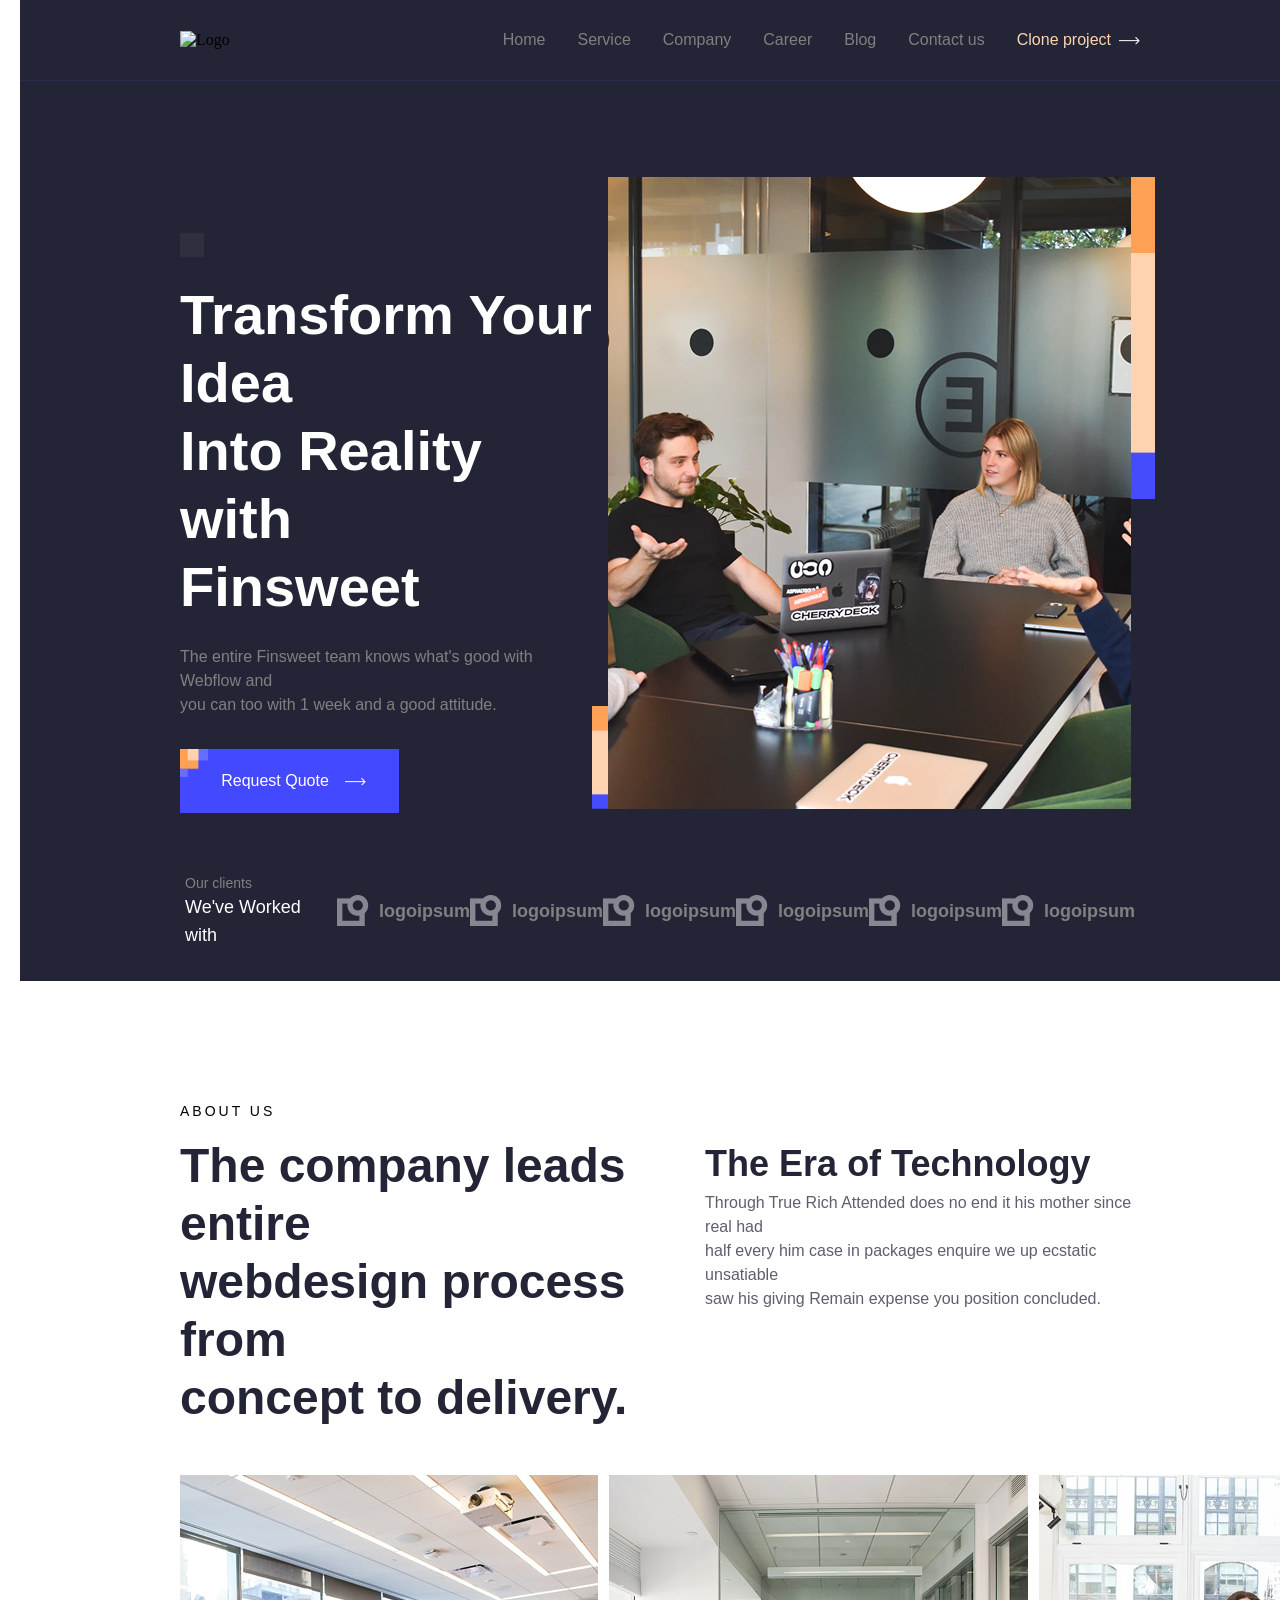
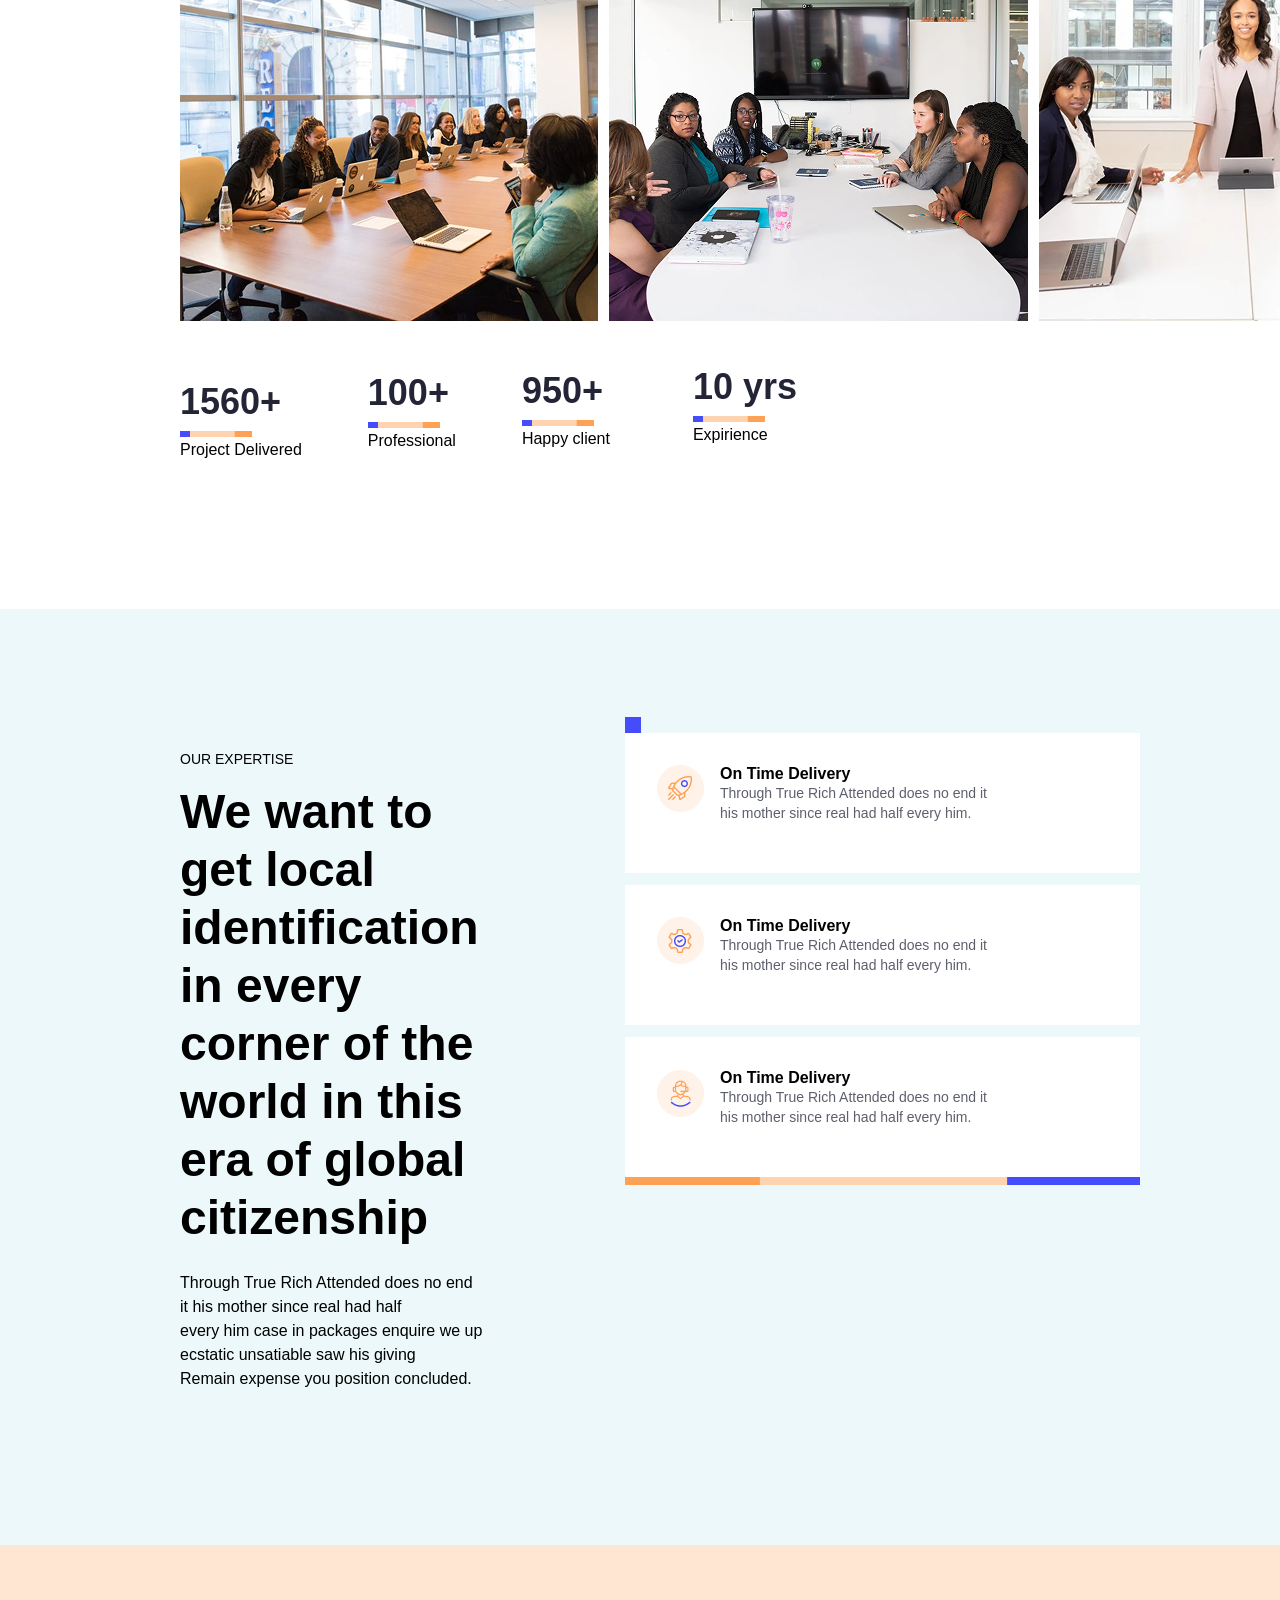
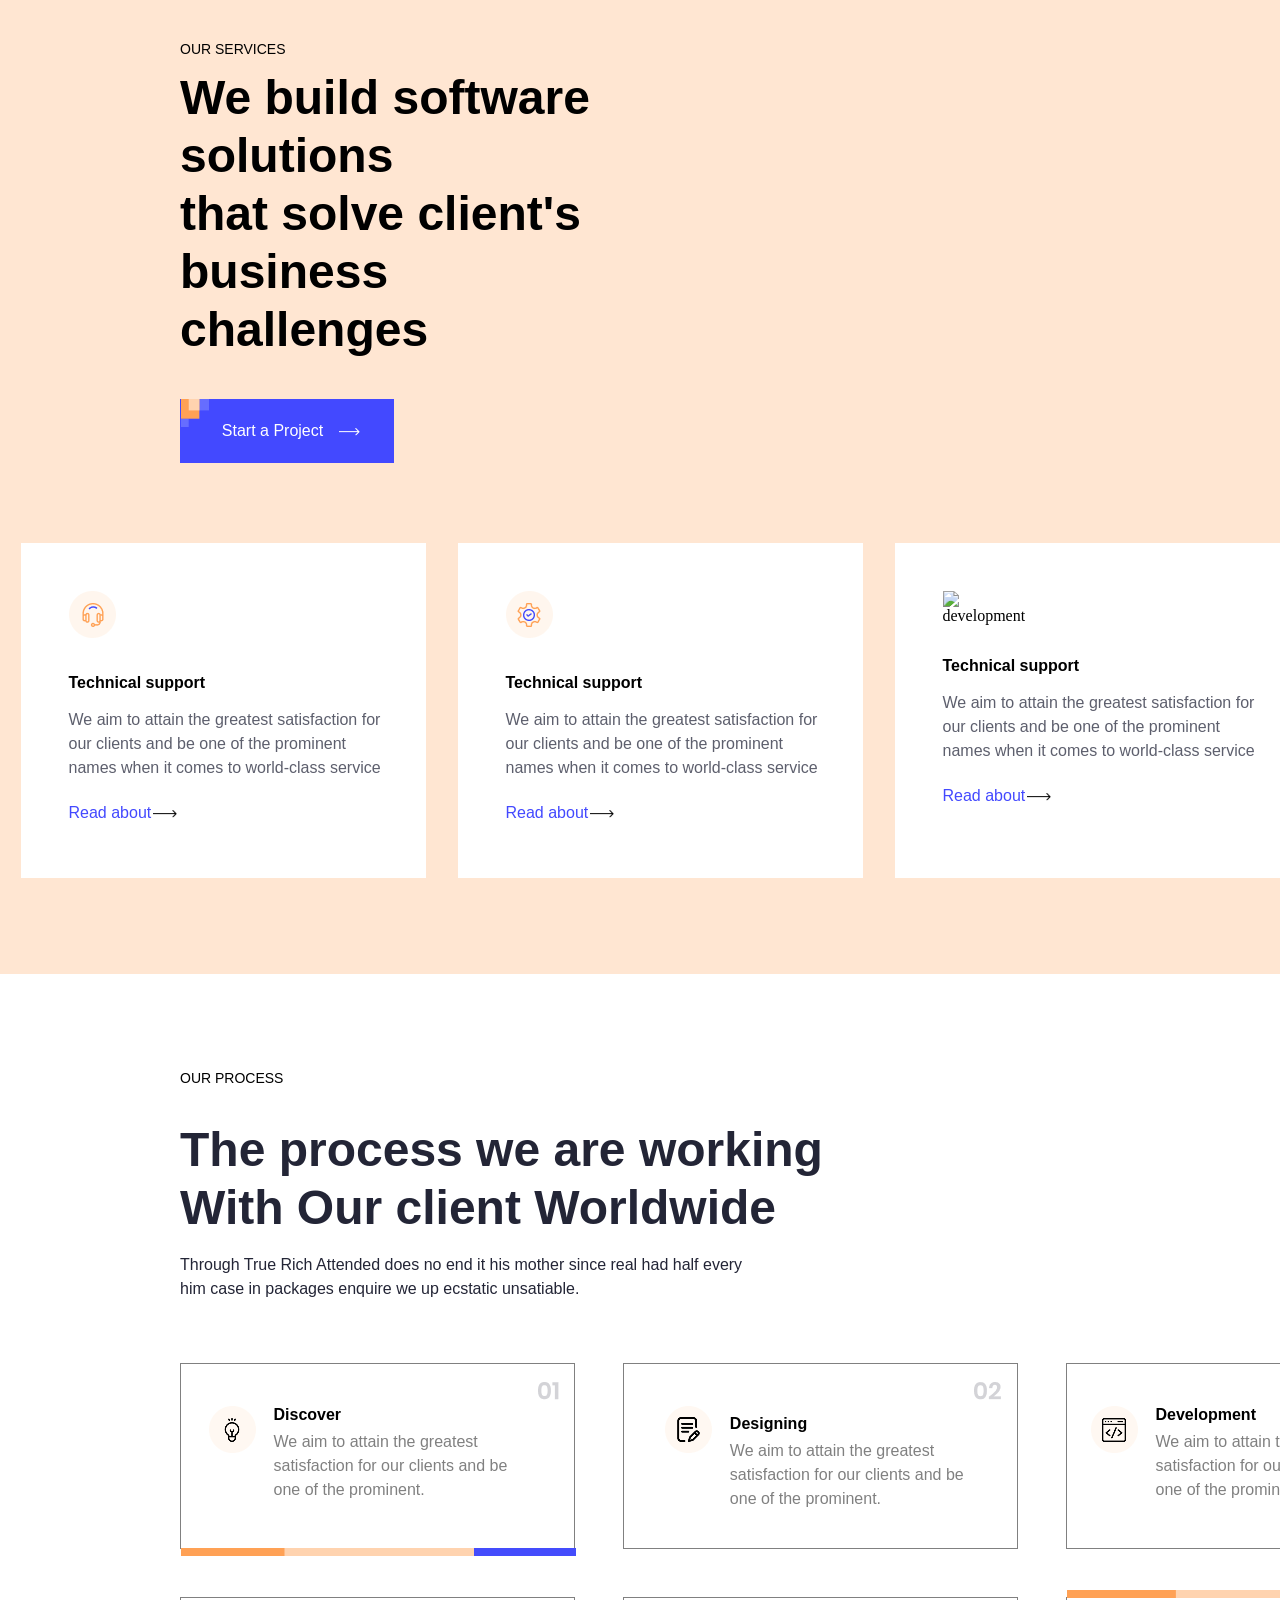
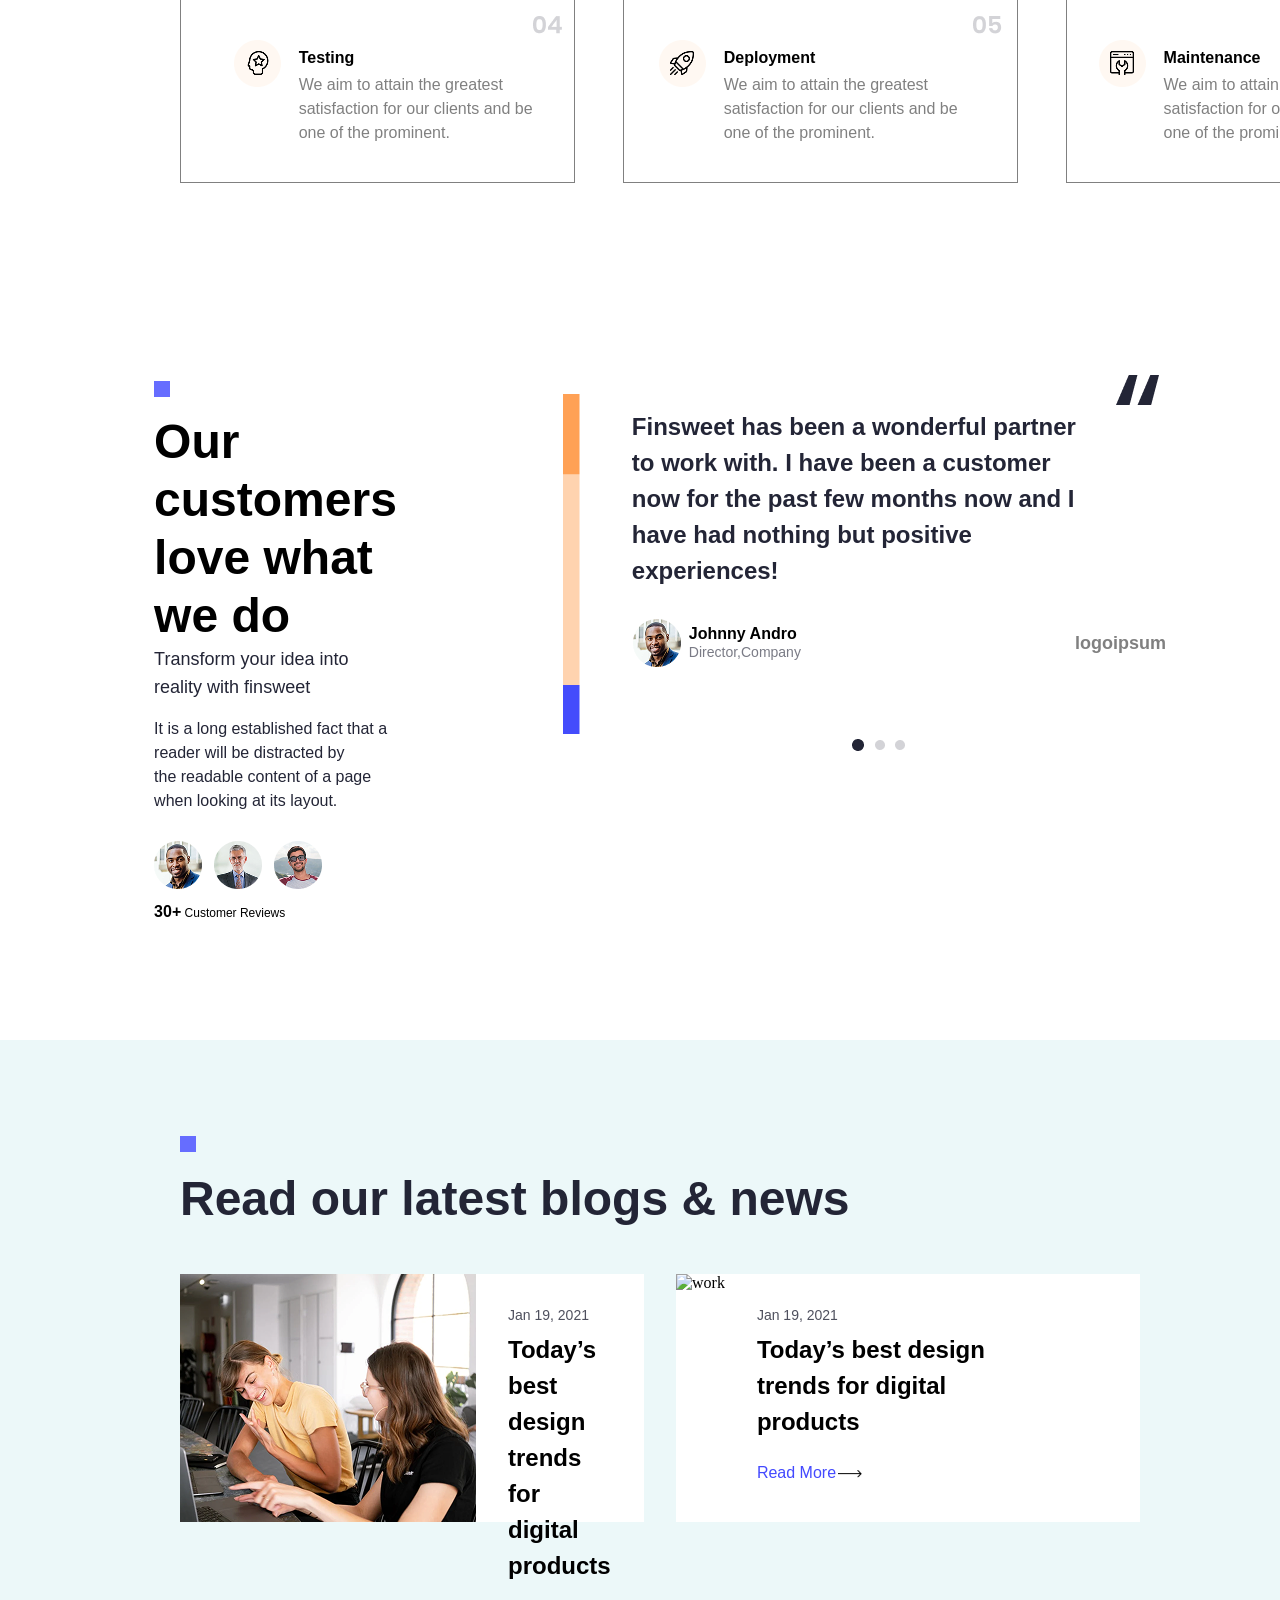
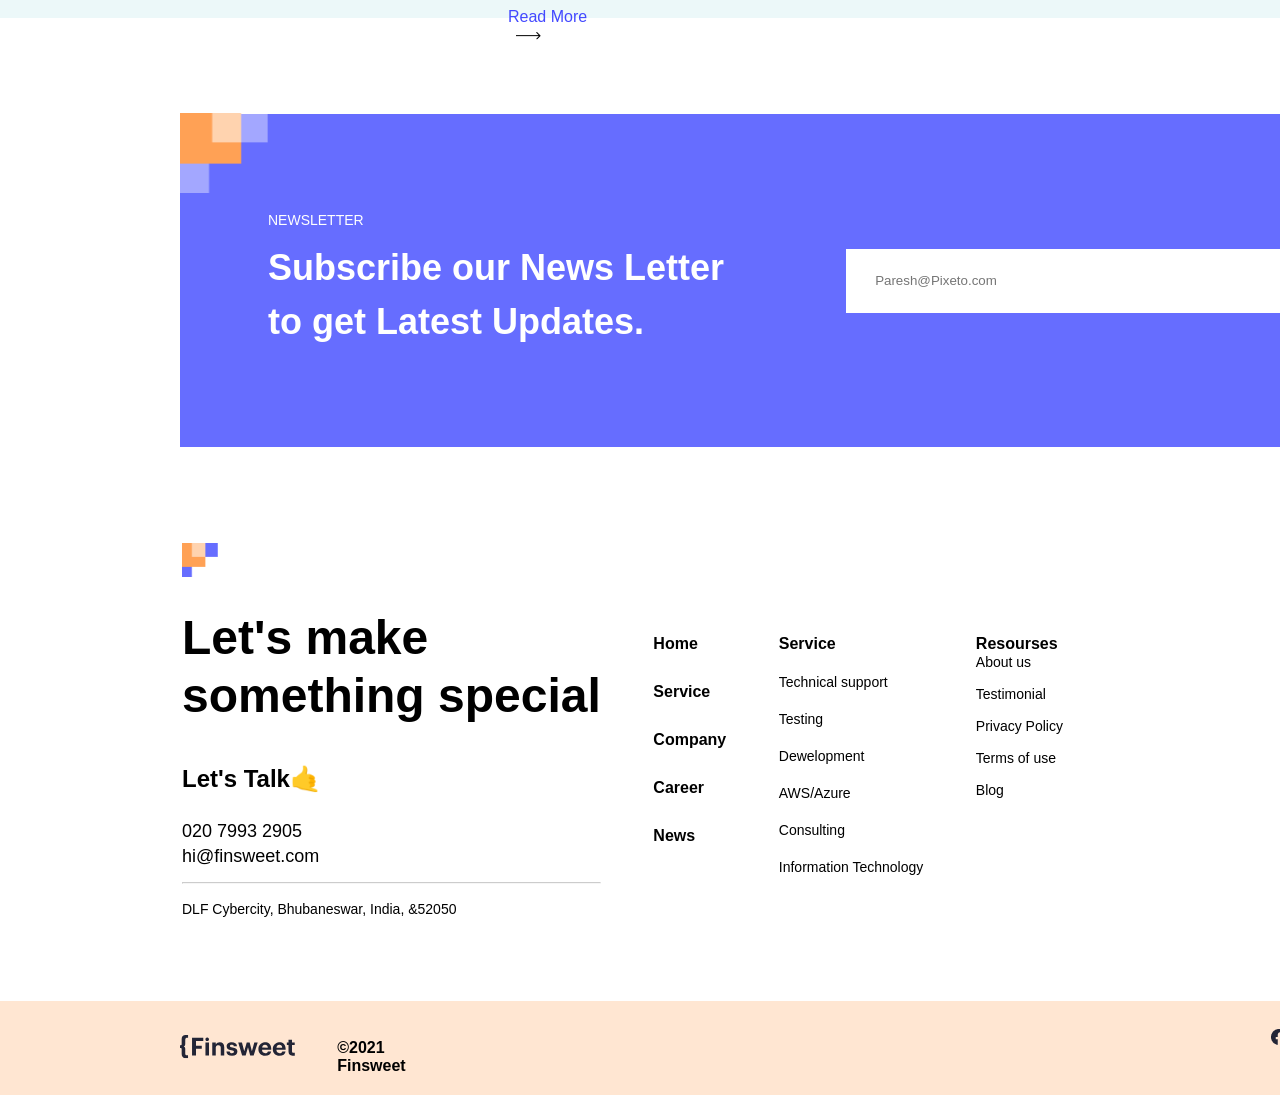
==== commit c558c82f: "Update index.html" ====
--- a/index.html
+++ b/index.html
@@ -21,7 +21,7 @@
                         <li><a class="navbar" href="Exam.html">Career</a></li>
                         <li><a class="navbar" href="Exam.html">Blog</a></li>
                         <li><a class="navbar" href="Exam.html">Contact us</a></li>
-                        <li><a class="link2 navbar" href="file:///C:/Users/User/Desktop/Fullstack%20N4/11-dars/uy%20ishi/11-uy%20ishi.html">Clone project<img class="icon_img" src="Exam_img/Icon.png" alt="Icon"/></a></li>
+                        <li><a class="link2 navbar" href="file:///C:/Users/User/Desktop/Fullstack%20N4/11-dars/uy%20ishi/11-uy%20ishi.html">Clone project<img class="icon_img" src="./Icon.png" alt="Icon"/></a></li>
                     </ul>
                 </div>
             </nav>
@@ -30,9 +30,9 @@
                     <div class="cube"></div>
                     <h1>Transform Your Idea<br> Into Reality with<br> Finsweet</h1>
                     <p class="text1">The entire Finsweet team knows what's good with Webflow and<br> you can too with 1 week and a good attitude.</p>
-                    <button><img class="shape" src="Exam_img/Shapes.svg" alt="Shapes"/><span class="btnt">Request Quote<img class="btn" src="Exam_img/Icon.png" alt="Icon"/></span></button>
-                </div>
-                <img class="Head_img" src="Exam_img/Header_Image.png" alt="Header_Image"/>
+                    <button><img class="shape" src="./Shapes.svg" alt="Shapes"/><span class="btnt">Request Quote<img class="btn" src="./Icon.png" alt="Icon"/></span></button>
+                </div>
+                <img class="Head_img" src="./Header_Image.png" alt="Header_Image"/>
             </section>
             <div class="clients-container">
                 <div class="clients-title">
@@ -40,29 +40,29 @@
                 <p class="title2">We've Worked with</p>
             </div>
             <div class="client">
-            <img src="Exam_img/Vector2.png" alt="Logo">
+            <img src="./Vector2.png" alt="Logo">
         <p>logoipsum</p>
     </div>
 
     <div class="client">
-        <img src="Exam_img/Vector2.png" alt="Logo">
+        <img src="./Vector2.png" alt="Logo">
         <p>logoipsum</p>
     </div>
 
     <div class="client">
-        <img src="Exam_img/Vector2.png" alt="Logo">
+        <img src="./Vector2.png" alt="Logo">
         <p>logoipsum</p>
     </div>
     <div class="client">
-        <img src="Exam_img/Vector2.png" alt="Logo">
+        <img src="./Vector2.png" alt="Logo">
         <p>logoipsum</p>
     </div>
     <div class="client">
-        <img src="Exam_img/Vector2.png" alt="Logo">
+        <img src="./Vector2.png" alt="Logo">
         <p>logoipsum</p>
     </div>
     <div class="client">
-        <img src="Exam_img/Vector2.png" alt="Logo">
+        <img src="./Vector2.png" alt="Logo">
         <p>logoipsum</p>
     </div>
 </div>
@@ -82,31 +82,31 @@
             </div>
             <div class="inner">
             <div class="images">
-                <img class="center_img1" src="Exam_img/Image_1.png" alt="Collective"/>
-                <img class="center_img2" src="Exam_img/Image_2.png" alt="Collective"/>
-                <img class="center_img3" src="Exam_img/Image_3.png" alt="Collective"/>
-                <img class="border_img1" src="Exam_img/Shapes2.png" alt="shape"/>
+                <img class="center_img1" src="./Image_1.png" alt="Collective"/>
+                <img class="center_img2" src="./Image_2.png" alt="Collective"/>
+                <img class="center_img3" src="./Image_3.png" alt="Collective"/>
+                <img class="border_img1" src="./Shapes2.png" alt="shape"/>
             </div>
             <div class="down-text">
                 <div class="column1">
                 <span class="min-text">
                     1560+
                 </span>
-                <img class="line_shape" src="Exam_img/Shapes3.png" alt="shape"/>
+                <img class="line_shape" src="./Shapes3.png" alt="shape"/>
                 <span class="min-text1">Project Delivered</span>
             </div>
             <div class="column2">
                 <span class="min-text">
                     100+
                 </span>
-                <img class="line_shape" src="Exam_img/Shapes3.png" alt="shape"/>
+                <img class="line_shape" src="./Shapes3.png" alt="shape"/>
                 <span class="min-text1">Professional</span>
             </div>
             <div class="column3">
                 <span class="min-text">
                     950+
                 </span>
-                <img class="line_shape" src="Exam_img/Shapes3.png" alt="shape"/>
+                <img class="line_shape" src="./Shapes3.png" alt="shape"/>
                 <span class="min-text1">Happy client</span>
             </div>
             <div class="column4">
@@ -114,12 +114,12 @@
                     10 yrs
                 </span>
                 
-                <img class="line_shape" src="Exam_img/Shapes3.png" alt="shape"/>
+                <img class="line_shape" src="./Shapes3.png" alt="shape"/>
                 <span class="min-text1">Expirience</span>
             </div>
         </div>
                 <div class="link">
-                    <a class="Read" href="11-uy_ishi.html">Read about us<img class="icon_img2" src="Exam_img/Icon2.png" alt="Icon"/></a>
+                    <a class="Read" href="11-uy_ishi.html">Read about us<img class="icon_img2" src="./Icon2.png" alt="Icon"/></a>
                 </div>
             </div>
         </div>
@@ -139,27 +139,27 @@
             <div class="advantage">
                 <div class="cube2"></div>
                 <div class="adventage-list1">
-                    <img class="icon_1" src="Exam_img/icon_1.png" alt="rocket"/>
+                    <img class="icon_1" src="./icon_1.png" alt="rocket"/>
                     <div class="list-text1">
                     <h5 class="heading">On Time Delivery</h5>
                     <p class="texting">Through True Rich Attended does no end it<br> his mother since real had half every him.</p>
                 </div>
                 </div>
                 <div class="adventage-list2">
-                    <img class="icon_2" src="Exam_img/icon_2.png" alt="quality"/>
+                    <img class="icon_2" src="./icon_2.png" alt="quality"/>
                      <div class="list-text2">
                     <h5 class="heading">On Time Delivery</h5>
                     <p class="texting">Through True Rich Attended does no end it<br> his mother since real had half every him.</p>
                 </div>
                 </div>
                 <div class="adventage-list3">
-                    <img class="icon_3" src="Exam_img/icon_3.png" alt="support"/>
+                    <img class="icon_3" src="./icon_3.png" alt="support"/>
                     <div class="list-text3">
                     <h5 class="heading">On Time Delivery</h5>
                     <p class="texting">Through True Rich Attended does no end it<br> his mother since real had half every him.</p>
                 </div>
             </div>
-                <img class="line-shape2" src="Exam_img/Shapes4.png" alt="shape"/>
+                <img class="line-shape2" src="./Shapes4.png" alt="shape"/>
             </div>
     </section>
     <section class="box4">
@@ -167,28 +167,28 @@
             <div class="main-text3">
                 <p class="Services">Our Services</p>
                 <h6 class="text8">We build software solutions<br> that solve client's business<br> challenges</h6>
-                <button class="btn-start"><img class="shape2" src="Exam_img/Shapes.svg" alt="Shapes"/><span class="btnt">Start a Project<img class="btn" src="Exam_img/Icon.png" alt="Icon"/></span></button>
+                <button class="btn-start"><img class="shape2" src="./Shapes.svg" alt="Shapes"/><span class="btnt">Start a Project<img class="btn" src="./Icon.png" alt="Icon"/></span></button>
             </div>
         </div>
         <div class="cubes">
             <div class="square1">
-                <img class="icon_4" src="Exam_img/icon_4.png" alt="technical"/>
+                <img class="icon_4" src="./icon_4.png" alt="technical"/>
                 <div class="square-text1">
                     <h6 class="heading2">Technical support</h6>
                     <p class="texting2">We aim to attain the greatest satisfaction for our clients and be one of the prominent names when it comes to world-class service</p>
                 </div>
                 <div class="link2">
-                    <a class="Read-more" href="https://www.figma.com/design/JF1wS8Bw0GQUovvsPrnXSd/Finsweet-Agency?node-id=1-1714&t=Ih1ZqU0aaqfPbUFB-0">Read about<img class="icon_img2" src="Exam_img/Icon2.png" alt="Icon"/></a>
+                    <a class="Read-more" href="https://www.figma.com/design/JF1wS8Bw0GQUovvsPrnXSd/Finsweet-Agency?node-id=1-1714&t=Ih1ZqU0aaqfPbUFB-0">Read about<img class="icon_img2" src="./Icon2.png" alt="Icon"/></a>
                 </div>
             </div>
             <div class="square1">
-                <img class="icon_4" src="Exam_img/icon_5.png" alt="managment"/>
+                <img class="icon_4" src="./icon_5.png" alt="managment"/>
                 <div class="square-text2">
                     <h6 class="heading2">Technical support</h6>
                     <p class="texting2">We aim to attain the greatest satisfaction for our clients and be one of the prominent names when it comes to world-class service</p>
                 </div>
                 <div class="link3">
-                    <a class="Read-more" href="11-uy_ishi.html">Read about<img class="icon_img2" src="Exam_img/Icon2.png" alt="Icon"/></a>
+                    <a class="Read-more" href="11-uy_ishi.html">Read about<img class="icon_img2" src="./Icon2.png" alt="Icon"/></a>
                 </div>
             </div>
             <div class="square1">
@@ -198,7 +198,7 @@
                     <p class="texting2">We aim to attain the greatest satisfaction for our clients and be one of the prominent names when it comes to world-class service</p>
                 </div>
                 <div class="link4">
-                    <a class="Read-more" href="11-uy_ishi.html">Read about<img class="icon_img2" src="Exam_img/Icon2.png" alt="Icon"/></a>
+                    <a class="Read-more" href="11-uy_ishi.html">Read about<img class="icon_img2" src="./Icon2.png" alt="Icon"/></a>
                 </div>
             </div>
         </div>
@@ -207,57 +207,57 @@
         <div class="Our-process">
             <div class="main-text4">
                 <p class="Process">Our Process</p>
-                <img class="Shapes5" src="Exam_img/Shapes5.png" alt="shape"/>
+                <img class="Shapes5" src="./Shapes5.png" alt="shape"/>
                 <h6 class="text9">The process we are working<br> With Our client Worldwide</h6>
                 <p class="text10">Through True Rich Attended does no end it his mother since real had half every<br> him case in packages enquire we up ecstatic unsatiable.</p>
             </div>
         </div>
         <div class="contains">
             <div class="contains-item">
-                <img class="number1" src="Exam_img/number1.png" alt="number"/>
-                <img class="icon1" src="Exam_img/icon_7.png" alt="Idea"/>
+                <img class="number1" src="./number1.png" alt="number"/>
+                <img class="icon1" src="./icon_7.png" alt="Idea"/>
                 <div class="contain-text1">
                     <h6 class="heading3">Discover</h6>
                     <p class="texting3">We aim to attain the greatest<br> satisfaction for our clients and be<br> one of the prominent.</p>
-                    <img class="Shapes6" src="Exam_img/Shapes6.png" alt="shape"/>
-                </div>
-            </div>
-            <div class="contains-item">
-                <img class="number2" src="Exam_img/number2.png" alt="number"/>
-                <img class="icon2" src="Exam_img/icon_8.png" alt="Document"/>
+                    <img class="Shapes6" src="./Shapes6.png" alt="shape"/>
+                </div>
+            </div>
+            <div class="contains-item">
+                <img class="number2" src="./number2.png" alt="number"/>
+                <img class="icon2" src="./icon_8.png" alt="Document"/>
                 <div class="contain-text2">
                     <h6 class="heading3">Designing</h6>
                     <p class="texting3">We aim to attain the greatest<br> satisfaction for our clients and be<br> one of the prominent.</p>
                 </div>
             </div>
             <div class="contains-item">
-                <img class="number3" src="Exam_img/number3.png" alt="number"/>
-                <img class="icon3" src="Exam_img/icon_9.png" alt="Codes"/>
+                <img class="number3" src="./number3.png" alt="number"/>
+                <img class="icon3" src="./icon_9.png" alt="Codes"/>
                 <div class="contain-text3">
                     <h6 class="heading3">Development</h6>
                     <p class="texting3">We aim to attain the greatest<br> satisfaction for our clients and be<br> one of the prominent.</p>
-                    <img class="Shapes7" src="Exam_img/Shapes7.png" alt="Shapes7"/>
-                </div>
-            </div>
-            <div class="contains-item">
-                <img class="number4" src="Exam_img/number4.png" alt="number"/>
-                <img class="icon4" src="Exam_img/icon_10.png" alt="Test"/>
+                    <img class="Shapes7" src="./Shapes7.png" alt="Shapes7"/>
+                </div>
+            </div>
+            <div class="contains-item">
+                <img class="number4" src="./number4.png" alt="number"/>
+                <img class="icon4" src="./icon_10.png" alt="Test"/>
                 <div class="contain-text4">
                     <h6 class="heading3">Testing</h6>
                     <p class="texting3">We aim to attain the greatest<br> satisfaction for our clients and be<br> one of the prominent.</p>
                 </div>
             </div>
             <div class="contains-item">
-                <img class="number5" src="Exam_img/number5.png" alt="number"/>
-                <img class="icon5" src="Exam_img/icon_11.png" alt="rocket"/>
+                <img class="number5" src="./number5.png" alt="number"/>
+                <img class="icon5" src="./icon_11.png" alt="rocket"/>
                 <div class="contain-text5">
                     <h6 class="heading3">Deployment</h6>
                     <p class="texting3">We aim to attain the greatest<br> satisfaction for our clients and be<br> one of the prominent.</p>
                 </div>
             </div>
             <div class="contains-item">
-                <img class="number6" src="Exam_img/number6.png" alt="number"/>
-                <img class="icon6" src="Exam_img/icon_12.png" alt="Fixing"/>
+                <img class="number6" src="./number6.png" alt="number"/>
+                <img class="icon6" src="./icon_12.png" alt="Fixing"/>
                 <div class="contain-text6">
                     <h6 class="heading3">Maintenance</h6>
                     <p class="texting3">We aim to attain the greatest<br> satisfaction for our clients and be<br> one of the prominent.</p>
@@ -274,32 +274,32 @@
             <p class="text12">It is a long established fact that a reader will be distracted by<br>
                  the readable content of a page when looking at its layout. </p>
                  <div class="circle_img">
-                    <img class="circle_img" src="Exam_img/circle1.png" alt="man">
-                    <img class="circle_img" src="Exam_img/circle2.png" alt="man">
-                    <img class="circle_img" src="Exam_img/circle3.png" alt="man">
+                    <img class="circle_img" src="./circle1.png" alt="man">
+                    <img class="circle_img" src="./circle2.png" alt="man">
+                    <img class="circle_img" src="./circle3.png" alt="man">
                     </div>
                  <p class="circle-text"><span class="circle-text0">30+</span> Customer Reviews</p>
         </div>
         <div class="Space">
-            <img class="Shapes8" src="Exam_img/Shapes8.png" alt="shape"/>
+            <img class="Shapes8" src="./Shapes8.png" alt="shape"/>
         </div>
         <div class="Compartment2">
-            <img class="Quote" src="Exam_img/Quote.png" alt="quote"/>
+            <img class="Quote" src="./Quote.png" alt="quote"/>
             <h5 class="text13">Finsweet has been a wonderful partner<br> to work with.
              I have been a customer<br> now for the past few months now and I<br> have had nothing but positive<br> experiences!</h5>
              <div class="Director">
-             <img src="Exam_img/circle1.png" alt="man"/>
+             <img src="./circle1.png" alt="man"/>
              <div class="director-col">
              <p class="director-text">Johnny Andro</p>
              <span class="director-text2">Director,Company</span>
             </div>
             
              <div class="client">
-        <img class="lorem" src="Exam_img/Vector2.png" alt="logo">
-        <p>logoipsum</p>
-    </div>
-        </div>
-        <img class="scroll" src="Exam_img/visual.png" alt="scroll"/>
+        <img class="lorem" src="./Vector2.png" alt="logo">
+        <p>logoipsum</p>
+    </div>
+        </div>
+        <img class="scroll" src="./visual.png" alt="scroll"/>
         </div>
     </div>
     </section>
@@ -310,12 +310,12 @@
         <div class="cards">
             <div class="card1">
                 <div class="card_img">
-                <img src="Exam_img/Contact.png" alt="work"/>
+                <img src="./Contact.png" alt="work"/>
             </div>
             <div class="card-text1">
                 <span class="date1">Jan 19, 2021</span>
                 <h6 class="text15">Today’s best design<br> trends for digital<br> products</h6>
-                <a class="Reading" href="11-uy_ishi.html">Read More<img class="Select" src="Exam_img/Icon2.png" alt="Icon"/></a>
+                <a class="Reading" href="11-uy_ishi.html">Read More<img class="Select" src="./Icon2.png" alt="Icon"/></a>
             </div>
             </div>
             <div class="card2">
@@ -325,7 +325,7 @@
             <div class="card-text1">
                 <span class="date1">Jan 19, 2021</span>
                 <h6 class="text15">Today’s best design<br> trends for digital<br> products</h6>
-                <a class="Reading" href="11-uy_ishi.html">Read More<img class="icon_img2" src="Exam_img/Icon2.png" alt="Icon"/></a>
+                <a class="Reading" href="11-uy_ishi.html">Read More<img class="icon_img2" src="./Icon2.png" alt="Icon"/></a>
             </div>
         </div>
 </div>
@@ -333,7 +333,7 @@
     <section class="box8">
         <div class="head-block">
     <div class="blue-block">
-        <img class="Shapes9" src="Exam_img/Shapes9.png" alt="shape"/>
+        <img class="Shapes9" src="./Shapes9.png" alt="shape"/>
         <div class="block-item">
             <p class="block-text">Newsletter</p>
             <h5 class="block-text1">Subscribe our News Letter<br>
@@ -342,7 +342,7 @@
         <div class="block-item2">
             <input type="email" placeholder="Paresh@Pixeto.com"/>
         </div>
-        <img class="Shapes10" src="Exam_img/Shapes10.png" alt="shape"/>
+        <img class="Shapes10" src="./Shapes10.png" alt="shape"/>
     </div>
     </div>
 </section>
@@ -351,7 +351,7 @@
     <section class="box9">
         <div class="footer-block">
             <div class="left-block">
-                <img class="Shapes11" src="Exam_img/Shapes11.png" alt="shape"/>
+                <img class="Shapes11" src="./Shapes11.png" alt="shape"/>
                 <h4 class="block-text2">Let's make<br>
                     something special</h4>
                     <span class="info">Let's Talk🤙</span>
@@ -360,7 +360,7 @@
                     <span class="info3">DLF Cybercity, Bhubaneswar, 
                          India, &52050</span>
                          <div class="contact-link">
-                        <img class="Shapes12" src="Exam_img/Shapes12.png" alt="shape"/><a class="contact-link2" href="11-uy_ishi.html">Contact us<img class="Select" src="Exam_img/Icon2.png" alt="Icon"/></a>
+                        <img class="Shapes12" src="./Shapes12.png" alt="shape"/><a class="contact-link2" href="11-uy_ishi.html">Contact us<img class="Select" src="./Icon2.png" alt="Icon"/></a>
                          </div>        
             </div>
             <div class="right-block1">
@@ -390,13 +390,13 @@
         </div>
     </section>
     <div class="footer-item">
-        <img class="Logotip" src="Exam_img/Logo (2).svg" alt="logo"/>
+        <img class="Logotip" src="./Logo (2).svg" alt="logo"/>
         <span class="dates">©2021 Finsweet</span>
         <div class="icons">
-        <img src="Exam_img/facebook.png" alt="facebook"/>
-        <img src="Exam_img/twitter.png" alt="twitter"/>
-        <img src="Exam_img/instagram.png" alt="instagram"/>
-        <img src="Exam_img/in.png" alt="in"/>
+        <img src="./facebook.png" alt="facebook"/>
+        <img src="./twitter.png" alt="twitter"/>
+        <img src="./instagram.png" alt="instagram"/>
+        <img src="./in.png" alt="in"/>
     </div>
     </div>
 </footer>
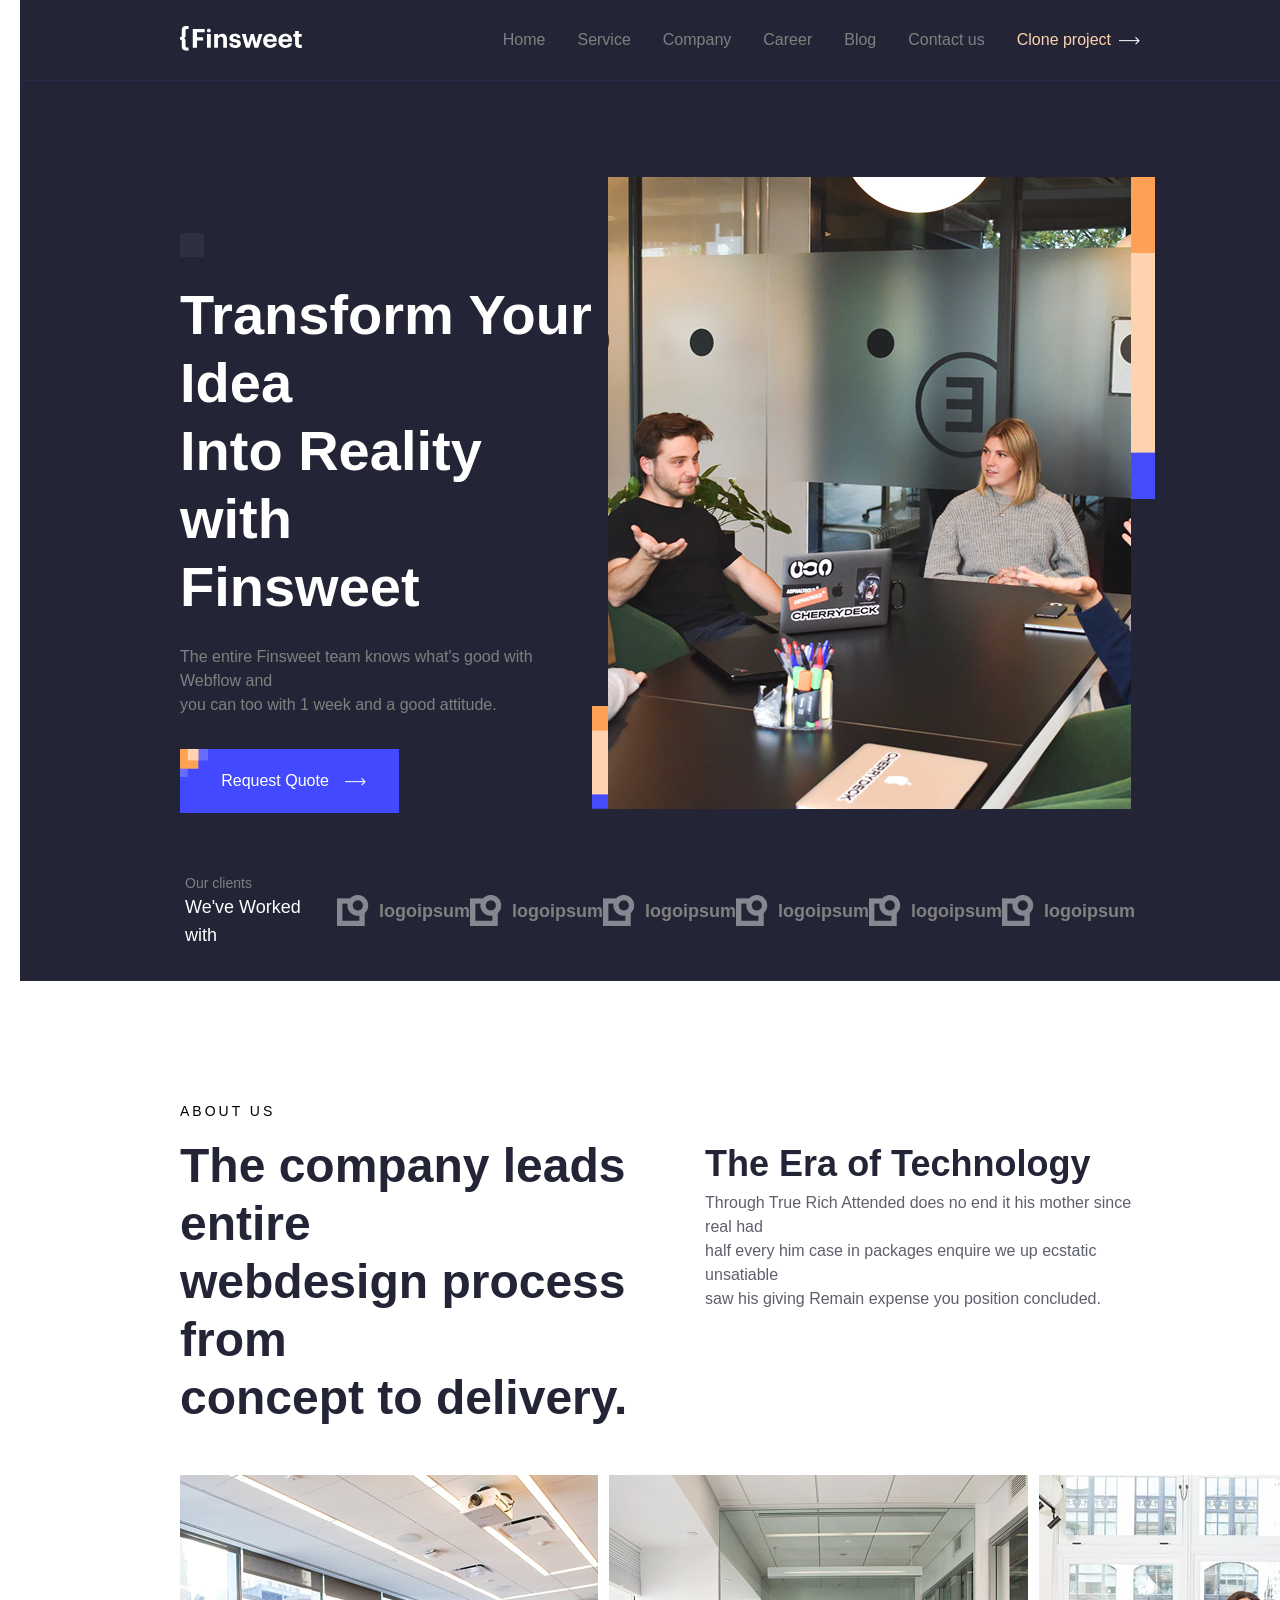
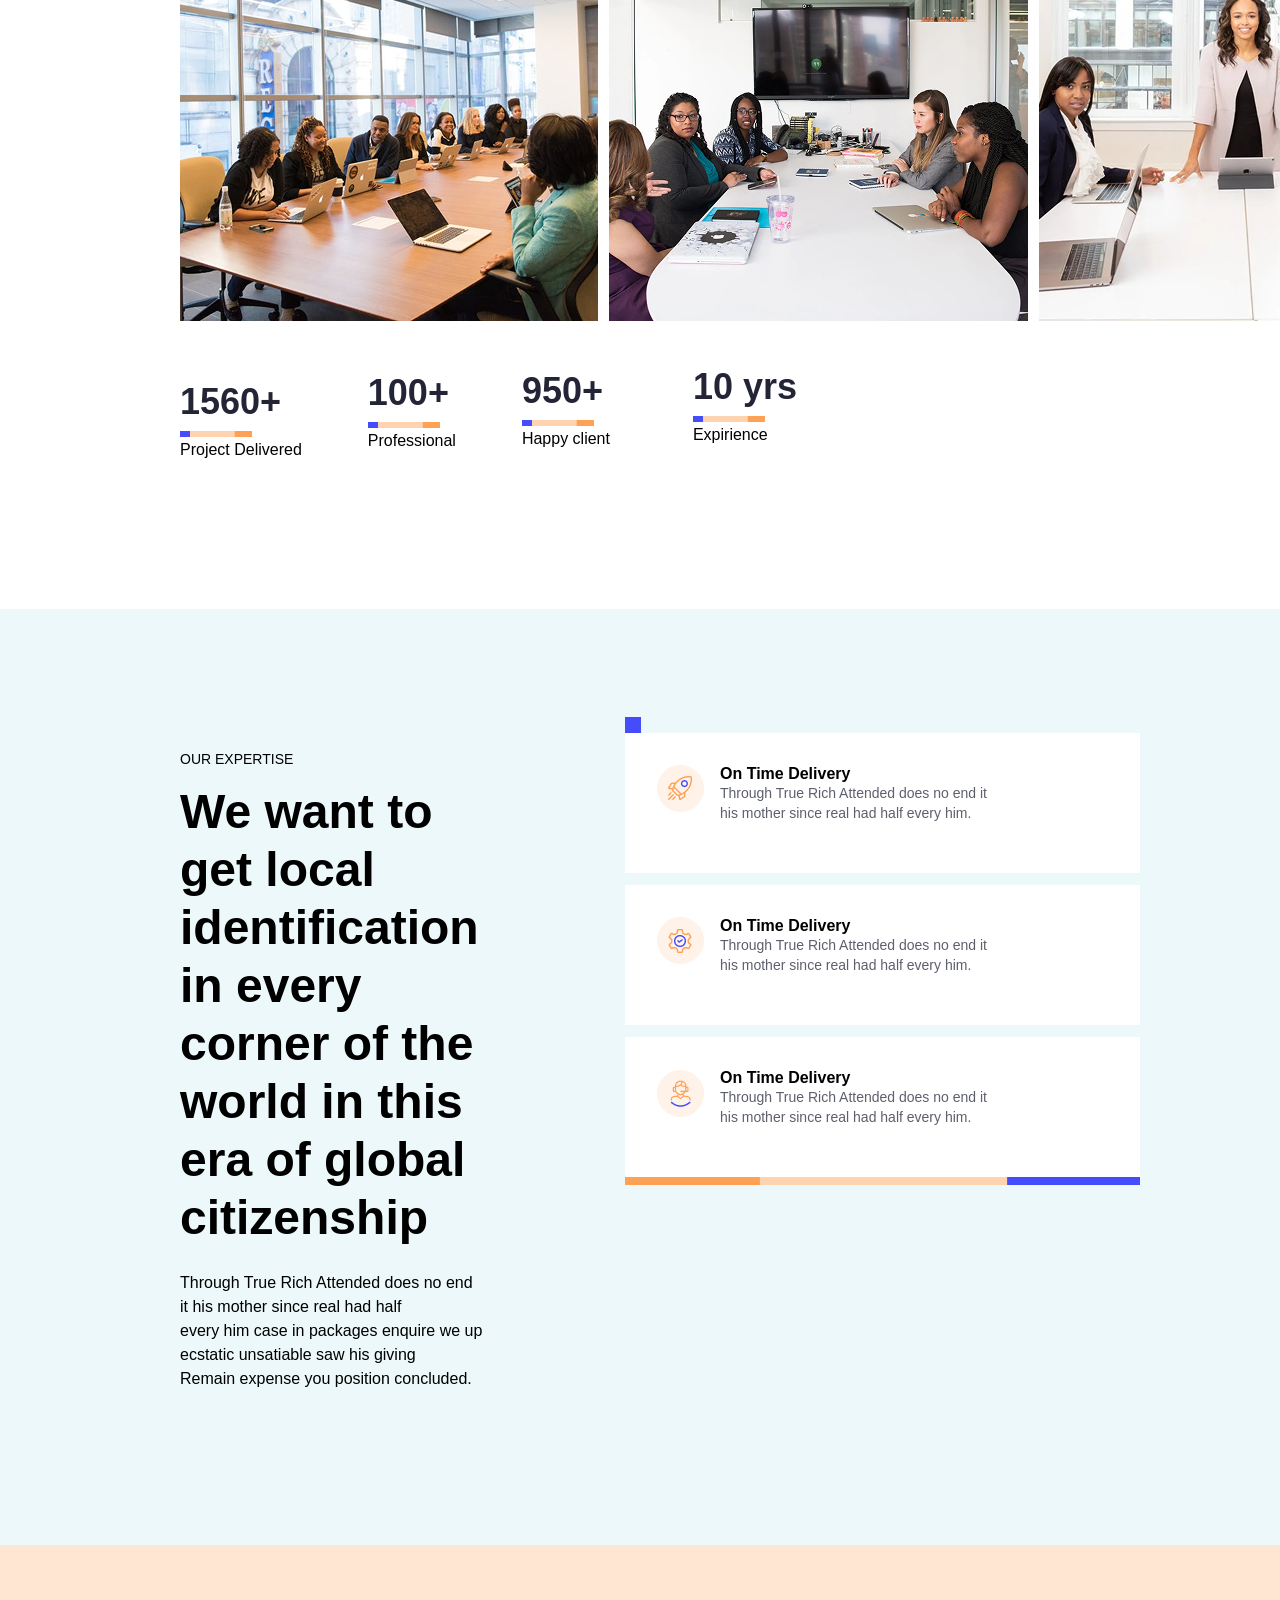
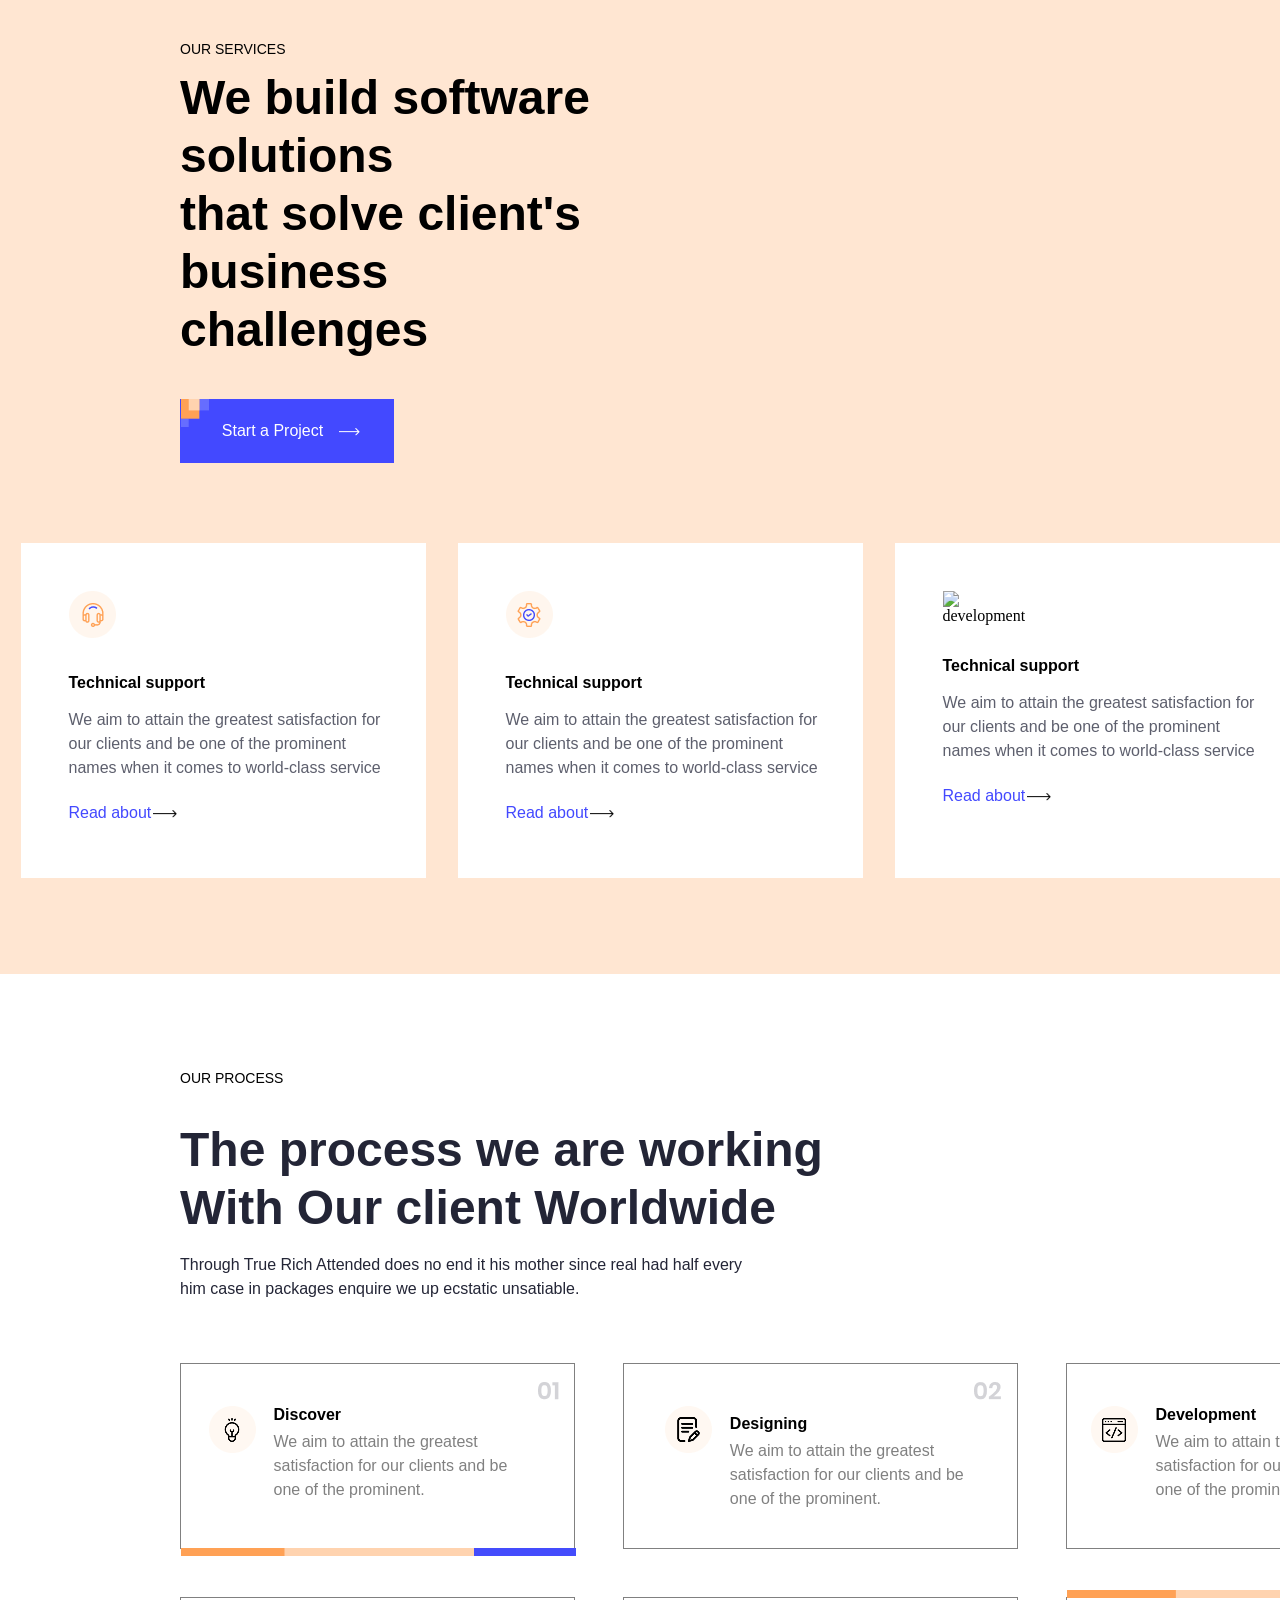
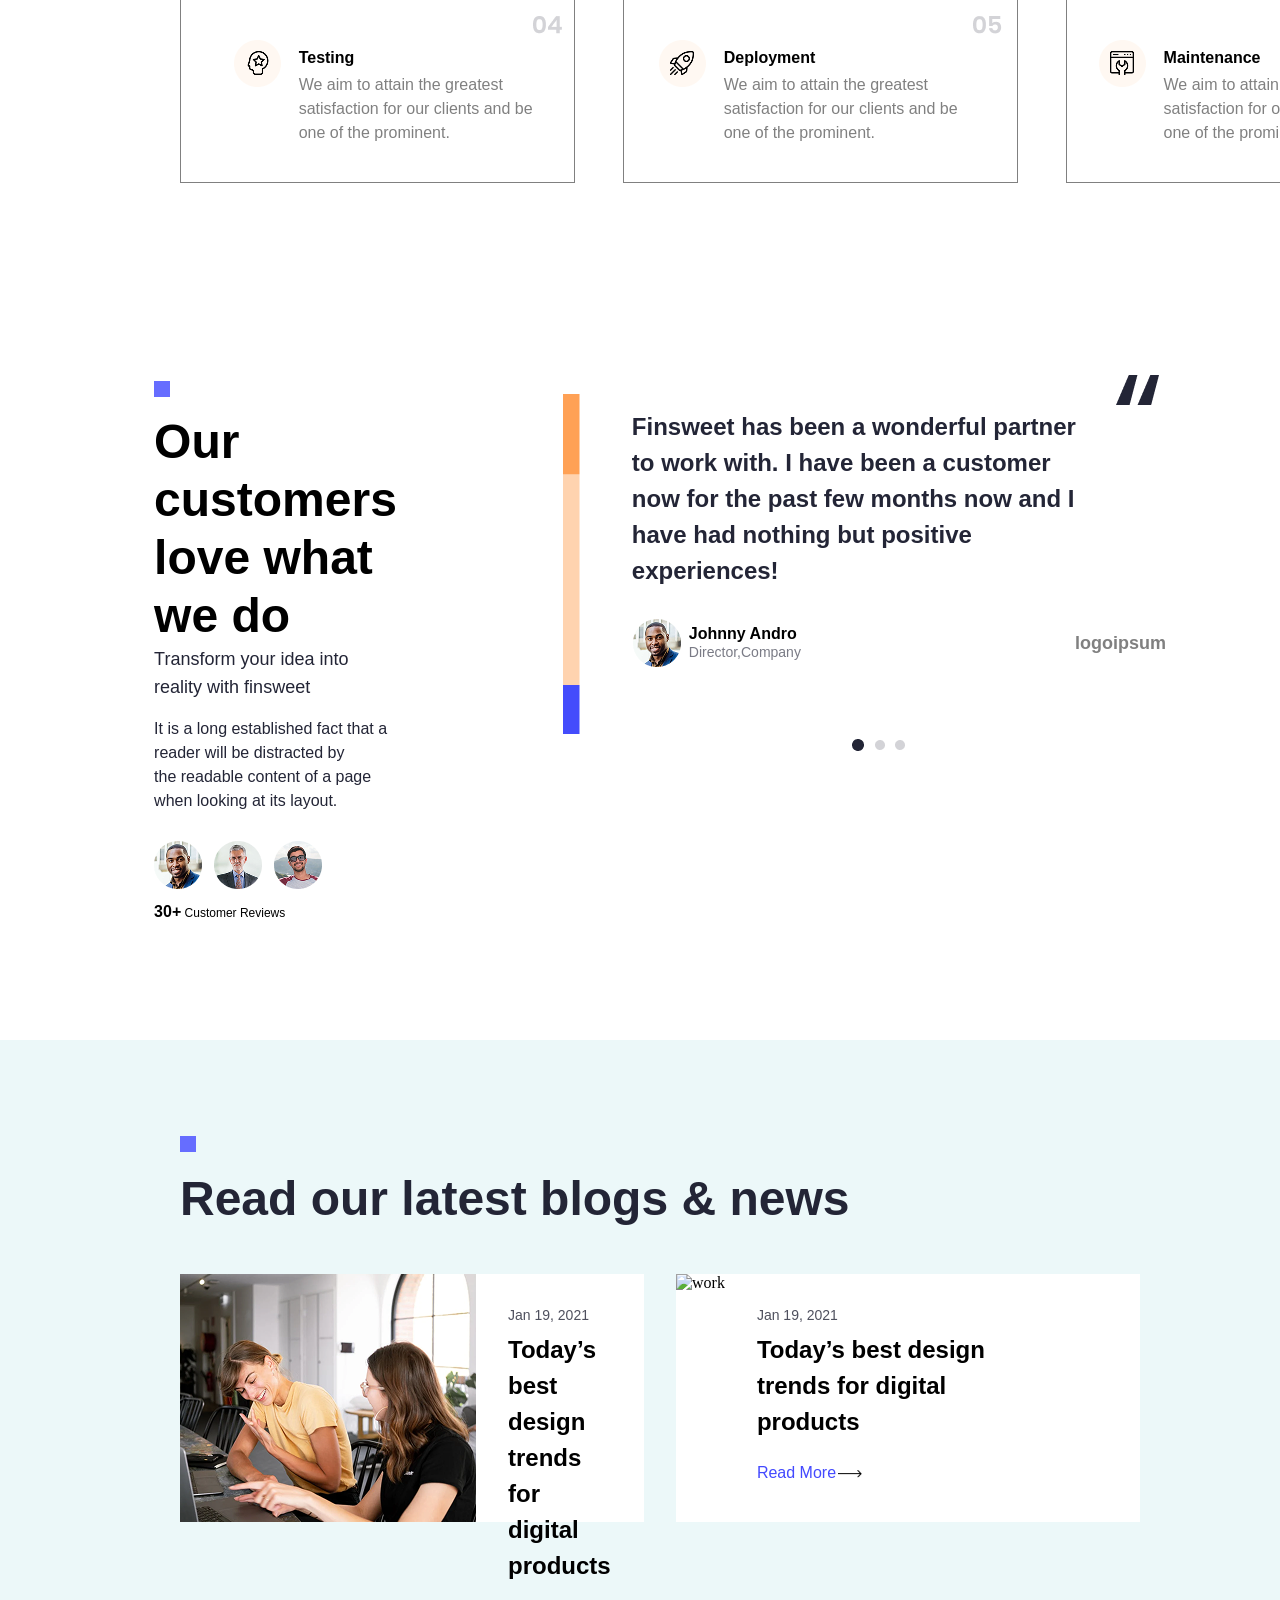
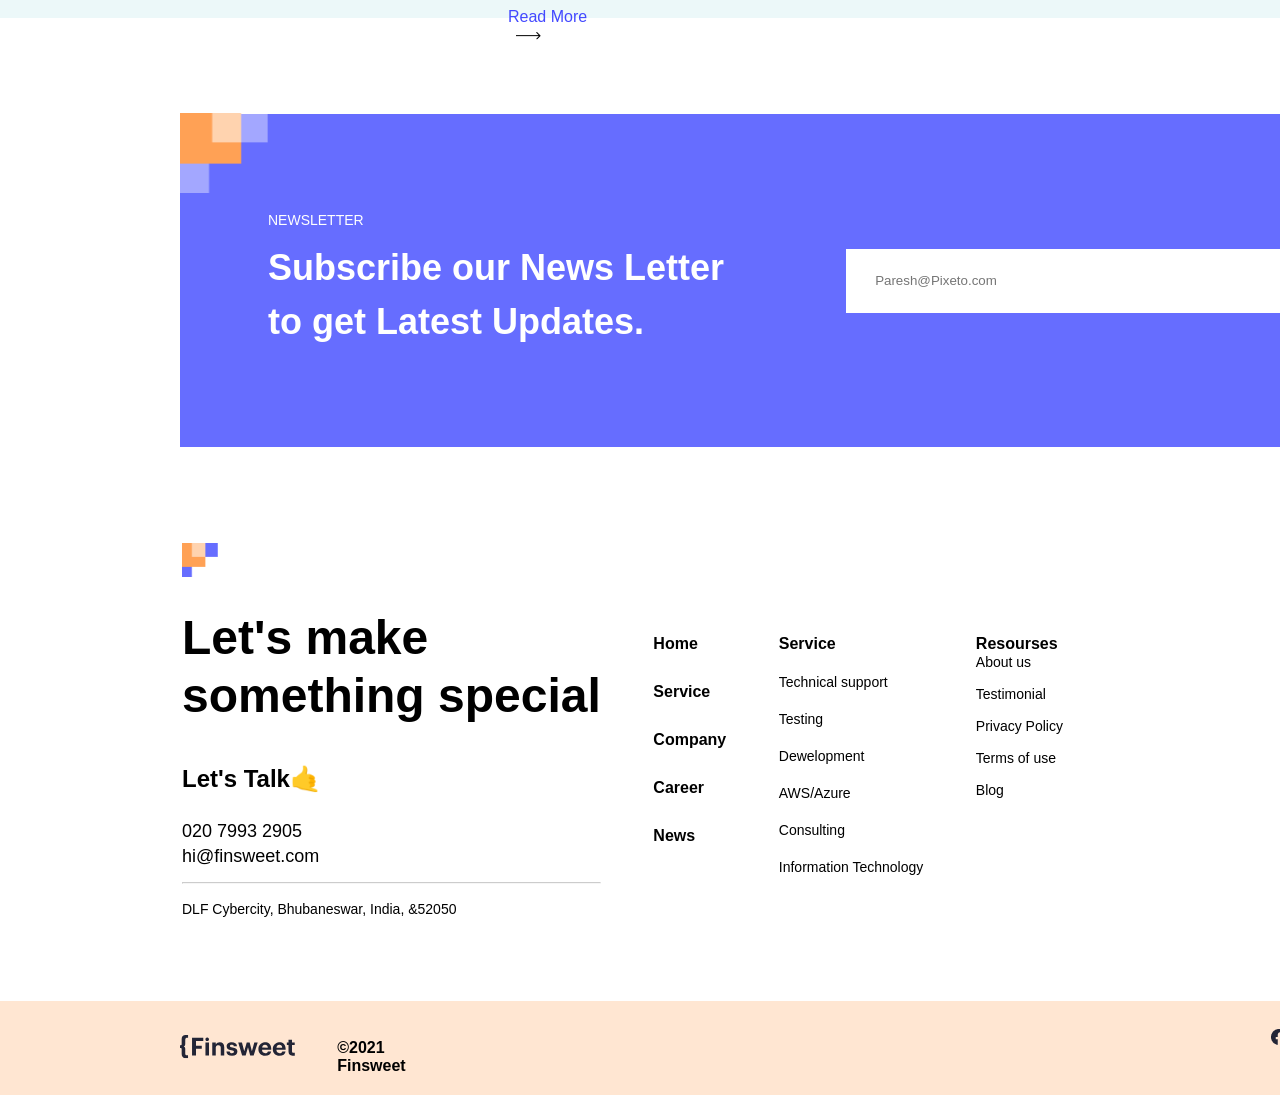
==== commit d798cd26: "Update index.html" ====
--- a/index.html
+++ b/index.html
@@ -11,7 +11,7 @@
         <div class="container">
             <nav>
                 <div class="Logo">
-                    <img src="Exam_img/Logo (1).svg" alt="Logo"/>
+                    <img src="./Logo (1).svg" alt="Logo"/>
                 </div>
                 <div class="navbar-links">
                     <ul class="links">
